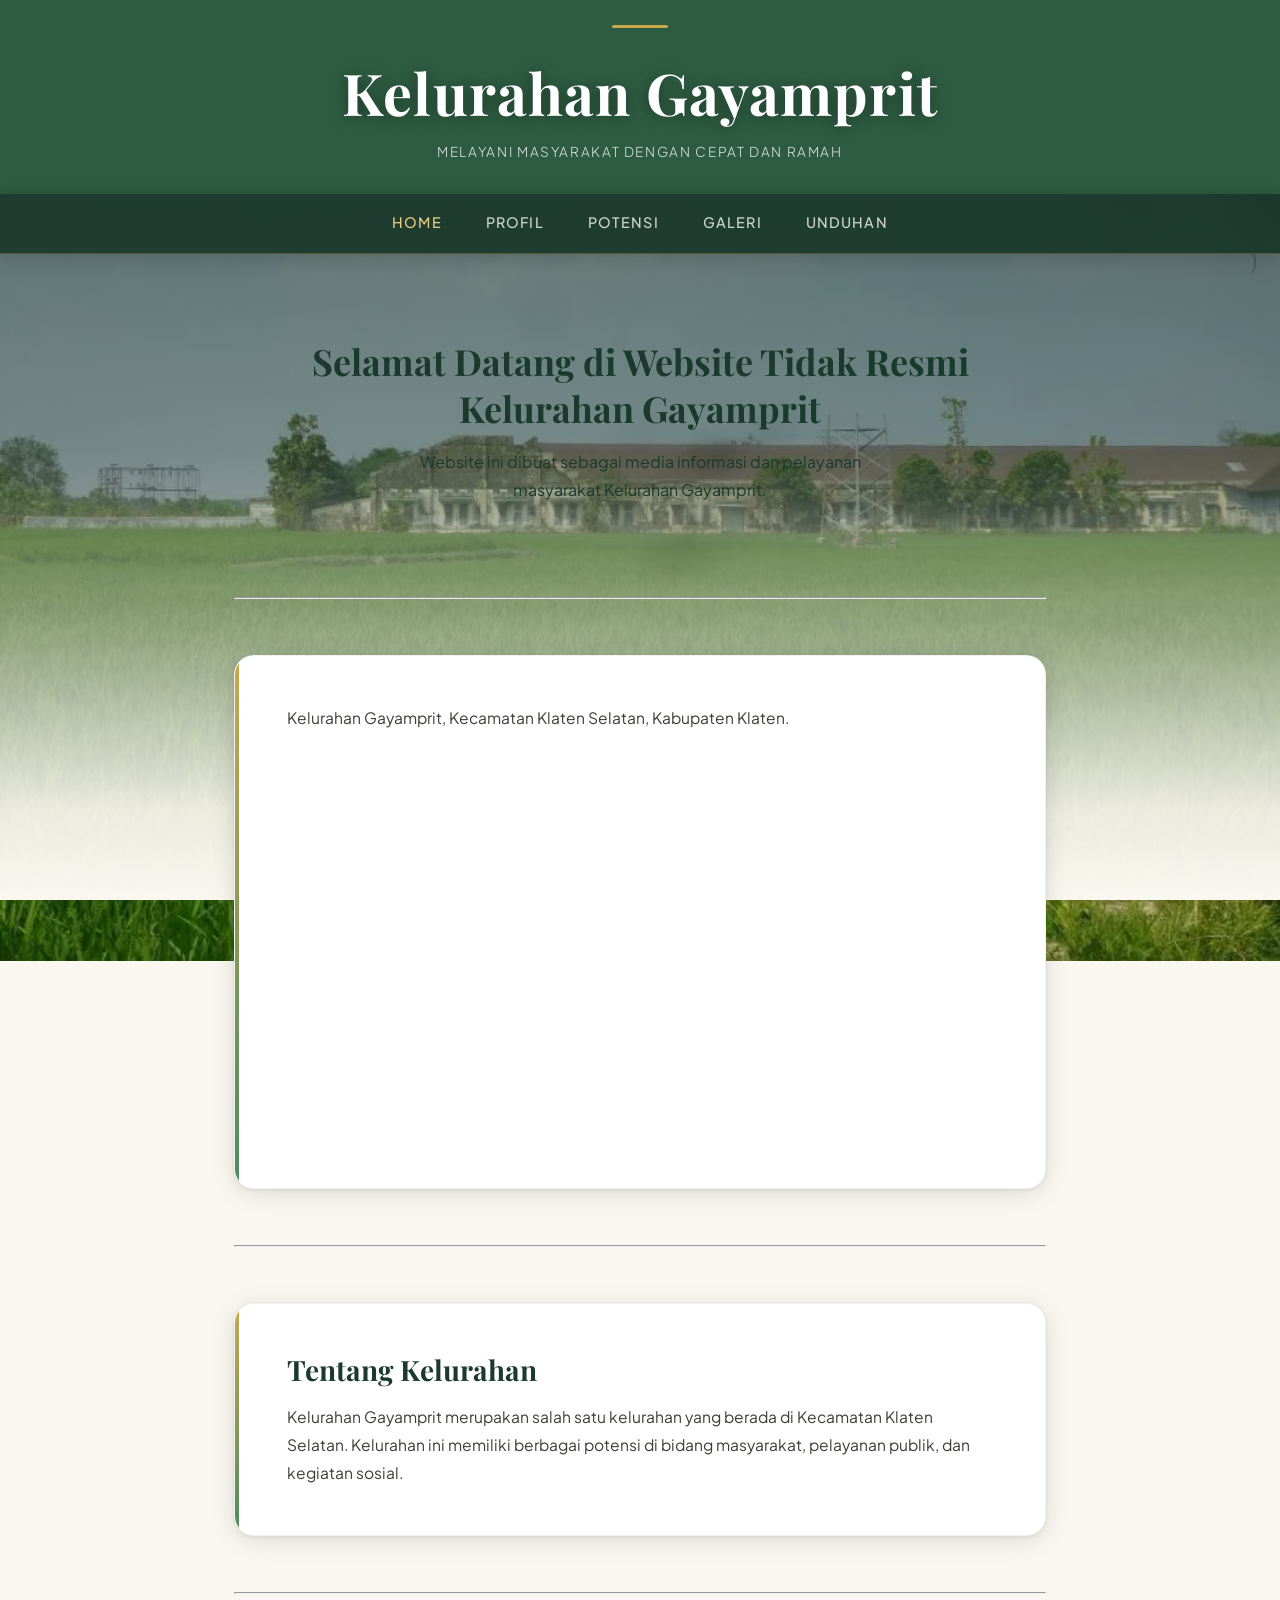
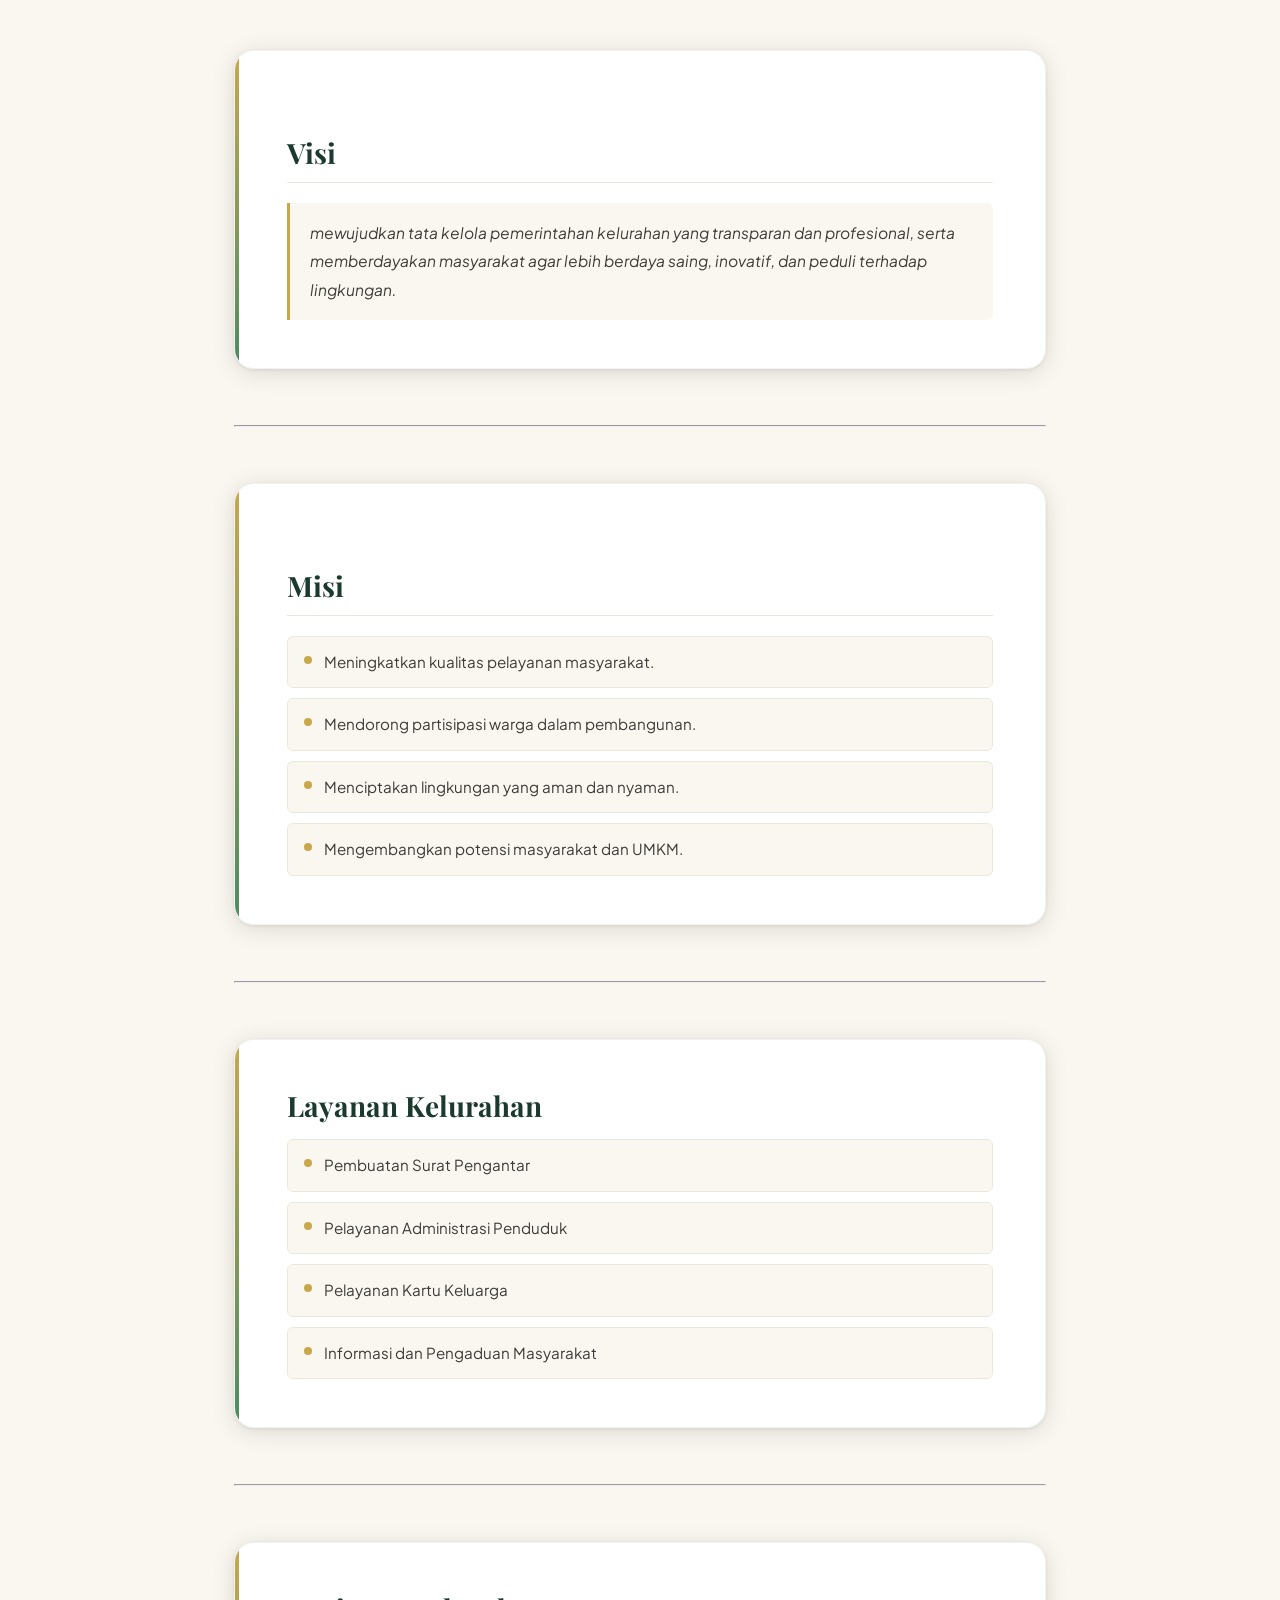
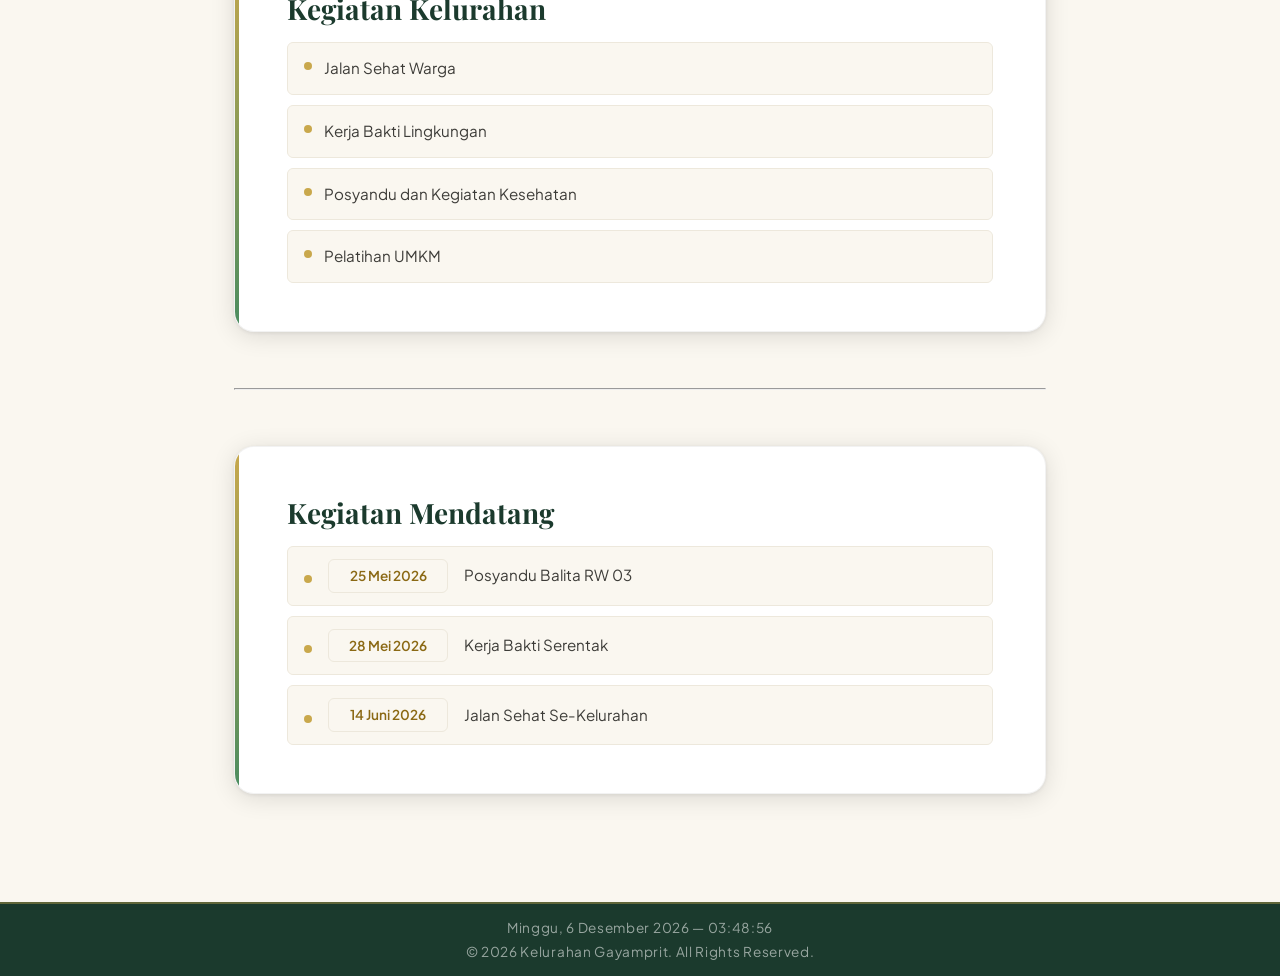
==== index.html @ ee694aef "Add files via upload" ====
<!doctype html>
<html lang="id">
  <head>
    <meta charset="UTF-8" />
    <meta name="viewport" content="width=device-width, initial-scale=1.0" />
    <title>Website Kelurahan</title>
    <link rel="stylesheet" href="css/style.css" />
  </head>
  <body>
    <!-- Header -->
    <header>
      <h1>Kelurahan Gayamprit</h1>
      <p>Melayani Masyarakat dengan Cepat dan Ramah</p>
    </header>

    <!-- Navigasi -->
    <nav>
      <ul>
        <li><a href="#home" style="color: var(--gold-light);"">Home</a></li>
        <li><a href="profil.html">Profil</a></li>
        <li><a href="potensi.html"">Potensi</a></li>
        <li><a href="galeri.html">Galeri</a></li>
        <li><a href="unduhan.html">Unduhan</a></li>
      </ul>
    </nav>
    <br />
    <!-- Main -->
    <main>
      <!-- Hero Section -->
      <section id="home" class="hero">
        <h2>Selamat Datang di Website Tidak Resmi Kelurahan Gayamprit</h2>
        <p>
          Website ini dibuat sebagai media informasi dan pelayanan masyarakat
          Kelurahan Gayamprit.
        </p>
      </section>

      <hr class="divider" />
      <br />
      <br />

      <section id="map">
        <p>Kelurahan Gayamprit, Kecamatan Klaten Selatan, Kabupaten Klaten.</p>
        <div class="map-wrapper">
          <iframe
            src="https://www.google.com/maps/embed?pb=!1m18!1m12!1m3!1d19439.45269161119!2d110.58215416942103!3d-7.705992977497663!2m3!1f0!2f0!3f0!3m2!1i1024!2i768!4f13.1!3m3!1m2!1s0x2e7a4474cf3b8ce9%3A0xba0471007172260e!2sGayamprit%2C%20Kec.%20Klaten%20Sel.%2C%20Kabupaten%20Klaten%2C%20Jawa%20Tengah!5e1!3m2!1sid!2sid!4v1779414034023!5m2!1sid!2sid"
            width="100%"
            height="400"
            style="border: 0"
            allowfullscreen=""
            loading="lazy"
            referrerpolicy="no-referrer-when-downgrade"
          >
          </iframe>
        </div>
      </section>

      <br />
      <hr class="divider" />
      <br />
      <br />

      <!-- Tentang Kelurahan -->
      <section id="tentang">
        <h2>Tentang Kelurahan</h2>
        <p>
          Kelurahan Gayamprit merupakan salah satu kelurahan yang berada di
          Kecamatan Klaten Selatan. Kelurahan ini memiliki berbagai potensi di
          bidang masyarakat, pelayanan publik, dan kegiatan sosial.
        </p>
      </section>

      <br />
      <hr class="divider" />
      <br />
      <br />

      <!-- Visi dan Misi -->
      <section id="visi">
        <h2>Visi</h2>
        <p>
          mewujudkan tata kelola pemerintahan kelurahan yang transparan dan
          profesional, serta memberdayakan masyarakat agar lebih berdaya saing,
          inovatif, dan peduli terhadap lingkungan.
        </p>
      </section>

      <br />
      <hr class="divider" />
      <br />
      <br />

      <section id="misi">
        <h2>Misi</h2>
        <ul>
          <li>Meningkatkan kualitas pelayanan masyarakat.</li>
          <li>Mendorong partisipasi warga dalam pembangunan.</li>
          <li>Menciptakan lingkungan yang aman dan nyaman.</li>
          <li>Mengembangkan potensi masyarakat dan UMKM.</li>
        </ul>
      </section>

      <br />
      <hr class="divider" />
      <br />
      <br />

      <!-- Layanan -->
      <section id="layanan">
        <h2>Layanan Kelurahan</h2>
        <ul>
          <li>Pembuatan Surat Pengantar</li>
          <li>Pelayanan Administrasi Penduduk</li>
          <li>Pelayanan Kartu Keluarga</li>
          <li>Informasi dan Pengaduan Masyarakat</li>
        </ul>
      </section>

      <br />
      <hr class="divider" />
      <br />
      <br />

      <!-- Kegiatan -->
      <section id="kegiatan">
        <h2>Kegiatan Kelurahan</h2>
        <ul>
          <li>Jalan Sehat Warga</li>
          <li>Kerja Bakti Lingkungan</li>
          <li>Posyandu dan Kegiatan Kesehatan</li>
          <li>Pelatihan UMKM</li>
        </ul>
      </section>

      <br />
      <hr class="divider" />
      <br />
      <br />

      <!-- Kegiatan Mendatang -->
      <section id="agenda">
        <h2>Kegiatan Mendatang</h2>
        <ul class="agenda-list">
          <li>
            <span class="agenda-tanggal">25 Mei 2026</span>
            <span class="agenda-judul">Posyandu Balita RW 03</span>
          </li>
          <li>
            <span class="agenda-tanggal">28 Mei 2026</span>
            <span class="agenda-judul">Kerja Bakti Serentak</span>
          </li>
          <li>
            <span class="agenda-tanggal">14 Juni 2026</span>
            <span class="agenda-judul">Jalan Sehat Se-Kelurahan</span>
          </li>
        </ul>
      </section>
    </main>

    <!-- Footer -->
    <footer>
      <p id="clock"></p>
      <p>&copy; 2026 Kelurahan Gayamprit. All Rights Reserved.</p>
    </footer>

    <button id="backToTop">↑</button>
    <script>alert("Selamat Datang di Web Tidak Resmi Kelurahan Gayamprit")</script>
    <script src="js/script.js"></script>
  </body>
</html>
---- css/style.css ----
/* ============================================================
   style.css — Kelurahan Gayamprit
   Aesthetic: Warm governmental elegance with natural backdrop
   ============================================================ */

@import url("https://fonts.googleapis.com/css2?family=Playfair+Display:wght@600;700&family=Plus+Jakarta+Sans:wght@300;400;500;600&display=swap");

/* ── Reset & Base ─────────────────────────────────────────── */
*,
*::before,
*::after {
  box-sizing: border-box;
  margin: 0;
  padding: 0;
}

:root {
  --gold: #c9a84c;
  --gold-light: #e8cc80;
  --gold-dark: #8b6914;
  --green-deep: #1b3a2d;
  --green-mid: #2e5c42;
  --green-light: #4a8c60;
  --cream: #faf7f0;
  --cream-dark: #ede8dc;
  --text-dark: #1a1a18;
  --text-mid: #3d3c38;
  --text-muted: #6b6860;
  --white: #ffffff;

  --font-display: "Playfair Display", Georgia, serif;
  --font-body: "Plus Jakarta Sans", sans-serif;

  --radius-sm: 6px;
  --radius-md: 12px;
  --radius-lg: 20px;

  --shadow-card: 0 4px 24px rgba(0, 0, 0, 0.12), 0 1px 4px rgba(0, 0, 0, 0.08);
  --shadow-nav: 0 2px 20px rgba(0, 0, 0, 0.18);
}

html {
  scroll-behavior: smooth;
}

body {
  font-family: var(--font-body);
  font-size: 16px;
  line-height: 1.75;
  color: var(--text-dark);
  background-color: var(--cream);
  background-image:
    linear-gradient(
      to bottom,
      rgba(27, 58, 45, 0.72) 0%,
      rgba(27, 58, 45, 0.4) 50%,
      rgba(250, 247, 240, 0.92) 90%,
      rgba(250, 247, 240, 1) 100%
    ),
    url("../assets/wallpaper.webp");
  background-size: cover;
  background-position: center top;
  background-attachment: fixed;
  background-repeat: no-repeat;
}

/* ── Typography ───────────────────────────────────────────── */
h1,
h2,
h3 {
  font-family: var(--font-display);
  line-height: 1.25;
}

a {
  color: inherit;
  text-decoration: none;
}

ul {
  list-style: none;
}

/* ── Header ───────────────────────────────────────────────── */
header {
  text-align: center;
  padding: 25px 24px 30px;
  position: relative;
  color: var(--green-deep);
  background-color: var(--green-mid);
}

header::before {
  content: "";
  display: block;
  width: 56px;
  height: 3px;
  background: var(--gold);
  margin: 0 auto 28px;
  border-radius: 2px;
}

header h1 {
  font-size: clamp(2.2rem, 5vw, 3.6rem);
  color: var(--white);
  letter-spacing: 0.02em;
  text-shadow: 0 2px 16px rgba(0, 0, 0, 0.4);
  margin-bottom: 12px;
}

header p {
  font-size: 1rem;
  font-weight: 300;
  color: rgba(255, 255, 255, 0.82);
  letter-spacing: 0.12em;
  text-transform: uppercase;
  font-size: 0.85rem;
}

/* ── Navigation ───────────────────────────────────────────── */
nav {
  position: sticky;
  top: 0;
  z-index: 100;
  background: rgba(27, 58, 45, 0.95);
  backdrop-filter: blur(12px);
  -webkit-backdrop-filter: blur(12px);
  border-bottom: 1px solid rgba(201, 168, 76, 0.3);
  box-shadow: var(--shadow-nav);
}

nav ul {
  display: flex;
  justify-content: center;
  flex-wrap: wrap;
  gap: 0;
  max-width: 900px;
  margin: 0 auto;
  padding: 0 16px;
}

nav ul li a {
  display: block;
  padding: 16px 22px;
  font-size: 0.9rem;
  font-weight: 500;
  color: rgba(255, 255, 255, 0.78);
  letter-spacing: 0.08em;
  text-transform: uppercase;
  transition:
    color 0.25s ease,
    border-bottom 0.25s ease;
  border-bottom: 2px solid transparent;
  position: relative;
}

nav ul li a::after {
  content: "";
  position: absolute;
  bottom: 0;
  left: 50%;
  transform: translateX(-50%);
  width: 0;
  height: 2px;
  background: var(--gold);
  transition: width 0.3s ease;
}

nav ul li a:hover {
  color: var(--gold-light);
}

nav ul li a:hover::after {
  width: 60%;
}

/* ── Main Layout ──────────────────────────────────────────── */
main {
  max-width: 860px;
  margin: 0 auto;
  padding: 0 24px 80px;
}

/* ── Sections ─────────────────────────────────────────────── */
section {
  background: var(--white);
  border-radius: var(--radius-lg);
  padding: 48px 52px;
  margin-bottom: 28px;
  box-shadow: var(--shadow-card);
  border: 1px solid rgba(0, 0, 0, 0.05);
  position: relative;
  overflow: hidden;
}

section::before {
  content: "";
  position: absolute;
  top: 0;
  left: 0;
  width: 4px;
  height: 100%;
  background: linear-gradient(to bottom, var(--gold), var(--green-light));
  border-radius: 4px 0 0 4px;
}

section h2 {
  font-size: 1.75rem;
  color: var(--green-deep);
  margin-bottom: 16px;
  position: relative;
}

section p {
  color: var(--text-mid);
  font-size: 0.975rem;
  line-height: 1.8;
}

/* ── Hero Section ─────────────────────────────────────────── */
.hero {
  text-align: center;
  padding: 64px 52px;
  background: transparent;
  border: none;
  margin-top: -8px;
  box-shadow: none;
}

.hero::before,
.hero::after {
  display: none;
}

.hero h2 {
  color: var(--green-deep);
  font-size: clamp(1.5rem, 3vw, 2.25rem);
  margin-bottom: 16px;
  line-height: 1.3;
}

.hero p {
  color: var(--green-deep);
  font-size: 1rem;
  max-width: 520px;
  margin: 0 auto;
}

/* ── Lists inside sections ────────────────────────────────── */
section ul {
  margin-top: 8px;
  display: flex;
  flex-direction: column;
  gap: 10px;
}

section ul li {
  display: flex;
  align-items: flex-start;
  gap: 12px;
  padding: 12px 16px;
  background: var(--cream);
  border-radius: var(--radius-sm);
  font-size: 0.95rem;
  color: var(--text-mid);
  border: 1px solid var(--cream-dark);
  transition:
    background 0.2s ease,
    transform 0.2s ease;
}

section ul li:hover {
  background: var(--cream-dark);
  transform: translateX(4px);
}

section ul li::before {
  content: "";
  display: block;
  width: 8px;
  height: 8px;
  min-width: 8px;
  border-radius: 50%;
  background: var(--gold);
  margin-top: 7px;
}

/* ── Visi-Misi special styling ────────────────────────────── */
#visi h2:first-of-type,
#misi h2:first-of-type {
  padding-bottom: 12px;
  border-bottom: 1px solid var(--cream-dark);
  margin-bottom: 20px;
}

#visi p,
#misi p {
  background: var(--cream);
  border-left: 3px solid var(--gold);
  padding: 16px 20px;
  border-radius: 0 var(--radius-sm) var(--radius-sm) 0;
  font-style: italic;
  color: var(--text-mid);
}

#visi h2:last-of-type,
#misi h2:last-of-type {
  margin-top: 36px;
  margin-bottom: 20px;
}

/* ── Kegiatan Mendatang ───────────────────────────────────── */

.agenda-list li {
  display: flex;
  align-items: center;
  gap: 16px;
}

.agenda-tanggal {
  min-width: 120px;
  font-size: 0.85rem;
  font-weight: 600;
  color: var(--gold-dark);
  background: var(--cream);
  border: 1px solid var(--cream-dark);
  padding: 4px 10px;
  border-radius: var(--radius-sm);
  text-align: center;
}

.agenda-judul {
  font-size: 0.95rem;
  color: var(--text-mid);
}

/* ── Footer ───────────────────────────────────────────────── */
footer {
  text-align: center;
  padding: 12px 24px;
  background: var(--green-deep);
  color: rgba(255, 255, 255, 0.55);
  font-size: 0.85rem;
  letter-spacing: 0.05em;
  border-top: 2px solid rgba(201, 168, 76, 0.4);
}

footer p span,
footer strong {
  color: var(--gold-light);
}

/* ── Scroll animation (fade-in) ───────────────────────────── */
@keyframes fadeUp {
  from {
    opacity: 0;
    transform: translateY(24px);
  }
  to {
    opacity: 1;
    transform: translateY(0);
  }
}

section {
  animation: fadeUp 0.6s ease both;
}

section:nth-child(1) {
  animation-delay: 0.05s;
}
section:nth-child(2) {
  animation-delay: 0.12s;
}
section:nth-child(3) {
  animation-delay: 0.19s;
}
section:nth-child(4) {
  animation-delay: 0.26s;
}
section:nth-child(5) {
  animation-delay: 0.33s;
}

/* ── Responsive ───────────────────────────────────────────── */
@media (max-width: 640px) {
  header {
    padding: 60px 16px 40px;
  }

  section {
    padding: 32px 24px;
  }

  .hero {
    padding: 48px 24px;
  }

  nav ul li a {
    padding: 14px 14px;
    font-size: 0.8rem;
  }
}

/* -----   Profil   -----*/

/* ── Breadcrumb ───────────────────────────────────── */
.breadcrumb {
  display: flex;
  align-items: center;
  gap: 8px;
  font-size: 0.85rem;
  color: var(--text-muted);
  margin-bottom: 28px;
}

.breadcrumb a {
  color: var(--green-mid);
  font-weight: 500;
}

.breadcrumb a:hover {
  color: var(--gold-dark);
}

.breadcrumb span {
  color: var(--text-muted);
}

/* ── Sejarah ──────────────────────────────────────── */
.sejarah-content {
  display: grid;
  grid-template-columns: 1fr 1fr;
  gap: 24px;
  margin-top: 24px;
}

.sejarah-text p {
  margin-bottom: 14px;
  color: var(--text-mid);
  font-size: 0.95rem;
  line-height: 1.85;
}

.sejarah-stats {
  display: flex;
  flex-direction: column;
  gap: 14px;
}

.stat-card {
  background: var(--cream);
  border: 1px solid var(--cream-dark);
  border-radius: var(--radius-md);
  padding: 18px 20px;
  display: flex;
  align-items: center;
  gap: 16px;
  transition:
    transform 0.2s ease,
    box-shadow 0.2s ease;
}

.stat-card:hover {
  transform: translateY(-2px);
  box-shadow: 0 4px 16px rgba(0, 0, 0, 0.08);
}

.stat-icon {
  width: 44px;
  height: 44px;
  border-radius: 50%;
  background: linear-gradient(135deg, var(--green-deep), var(--green-mid));
  display: flex;
  align-items: center;
  justify-content: center;
  font-size: 1.2rem;
  flex-shrink: 0;
}

.stat-info p:first-child {
  font-size: 1.4rem;
  font-weight: 700;
  font-family: var(--font-display);
  color: var(--green-deep);
  line-height: 1;
  margin-bottom: 4px;
}

.stat-info p:last-child {
  font-size: 0.8rem;
  color: var(--text-muted);
  text-transform: uppercase;
  letter-spacing: 0.06em;
}

/* ── Struktur Organisasi ──────────────────────────── */
.struktur-grid {
  margin-top: 28px;
}

/* Kepala Kelurahan - center */
.struktur-top {
  display: flex;
  justify-content: center;
  margin-bottom: 20px;
  position: relative;
}

.struktur-top::after {
  content: "";
  position: absolute;
  bottom: -20px;
  left: 50%;
  transform: translateX(-50%);
  width: 1px;
  height: 20px;
  background: var(--gold);
}

/* garis horizontal penghubung */
.struktur-mid-line {
  position: relative;
  display: flex;
  justify-content: center;
  margin-bottom: 20px;
}

.struktur-mid-line::before {
  content: "";
  position: absolute;
  top: 0;
  left: 20%;
  right: 20%;
  height: 1px;
  background: var(--gold);
}

.struktur-row {
  display: grid;
  grid-template-columns: repeat(3, 1fr);
  gap: 14px;
  margin-bottom: 16px;
}

.struktur-row-2 {
  display: grid;
  grid-template-columns: repeat(2, 1fr);
  gap: 14px;
  max-width: 500px;
  margin: 0 auto;
}

.jabatan-card {
  background: var(--white);
  border: 1px solid var(--cream-dark);
  border-radius: var(--radius-md);
  padding: 16px;
  text-align: center;
  position: relative;
  transition: transform 0.2s ease;
}

.jabatan-card:hover {
  transform: translateY(-2px);
}

.jabatan-card.utama {
  background: linear-gradient(135deg, var(--green-deep), var(--green-mid));
  border-color: var(--green-deep);
}

.jabatan-card.utama .jabatan-nama {
  color: var(--white);
}

.jabatan-card.utama .jabatan-title {
  color: rgba(255, 255, 255, 0.75);
}

.jabatan-avatar {
  width: 48px;
  height: 48px;
  border-radius: 50%;
  background: var(--cream-dark);
  margin: 0 auto 10px;
  display: flex;
  align-items: center;
  justify-content: center;
  font-size: 1.2rem;
}

.jabatan-card.utama .jabatan-avatar {
  background: rgba(255, 255, 255, 0.2);
}

.jabatan-nama {
  font-family: var(--font-display);
  font-size: 0.95rem;
  color: var(--green-deep);
  margin-bottom: 4px;
}

.jabatan-title {
  font-size: 0.75rem;
  color: var(--text-muted);
  text-transform: uppercase;
  letter-spacing: 0.07em;
}

.jabatan-badge {
  display: inline-block;
  margin-top: 8px;
  font-size: 0.7rem;
  background: var(--gold);
  color: var(--white);
  padding: 2px 8px;
  border-radius: 20px;
  font-weight: 600;
  letter-spacing: 0.05em;
}

/* ── Wilayah ──────────────────────────────────────── */
.wilayah-grid {
  display: grid;
  grid-template-columns: repeat(auto-fit, minmax(180px, 1fr));
  gap: 14px;
  margin-top: 24px;
}

.rw-card {
  background: var(--cream);
  border: 1px solid var(--cream-dark);
  border-radius: var(--radius-md);
  padding: 18px;
  text-align: center;
  transition:
    transform 0.2s ease,
    background 0.2s ease;
}

.rw-card:hover {
  background: var(--white);
  transform: translateY(-3px);
  box-shadow: 0 6px 20px rgba(0, 0, 0, 0.08);
}

.rw-label {
  font-size: 0.75rem;
  text-transform: uppercase;
  letter-spacing: 0.1em;
  color: var(--text-muted);
  margin-bottom: 6px;
}

.rw-number {
  font-family: var(--font-display);
  font-size: 2rem;
  font-weight: 700;
  color: var(--green-deep);
  line-height: 1;
  margin-bottom: 6px;
}

.rw-rt {
  font-size: 0.8rem;
  color: var(--text-muted);
}

.rw-rt span {
  font-weight: 600;
  color: var(--gold-dark);
}

/* ── Batas Wilayah ────────────────────────────────── */
.batas-grid {
  display: grid;
  grid-template-columns: repeat(2, 1fr);
  gap: 12px;
  margin-top: 24px;
}

.batas-item {
  display: flex;
  align-items: center;
  gap: 14px;
  padding: 14px 16px;
  background: var(--cream);
  border-radius: var(--radius-sm);
  border: 1px solid var(--cream-dark);
}

.batas-arah {
  width: 36px;
  height: 36px;
  border-radius: 50%;
  background: linear-gradient(135deg, var(--green-deep), var(--green-mid));
  display: flex;
  align-items: center;
  justify-content: center;
  font-size: 0.7rem;
  font-weight: 700;
  color: var(--white);
  letter-spacing: 0.03em;
  flex-shrink: 0;
}

.batas-info p:first-child {
  font-size: 0.75rem;
  color: var(--text-muted);
  text-transform: uppercase;
  letter-spacing: 0.06em;
  margin-bottom: 2px;
}

.batas-info p:last-child {
  font-size: 0.9rem;
  font-weight: 500;
  color: var(--text-dark);
}

/* -----   Galeri   ----- */

/* ── Filter Tabs ──────────────────────────────────── */
.filter-wrapper {
  display: flex;
  justify-content: center;
  gap: 10px;
  flex-wrap: wrap;
  margin-bottom: 32px;
}

.filter-btn {
  padding: 8px 22px;
  border-radius: 30px;
  border: 1.5px solid var(--cream-dark);
  background: var(--white);
  color: var(--text-muted);
  font-family: var(--font-body);
  font-size: 0.85rem;
  font-weight: 500;
  cursor: pointer;
  transition: all 0.25s ease;
  letter-spacing: 0.04em;
}

.filter-btn:hover {
  border-color: var(--green-mid);
  color: var(--green-mid);
}

.filter-btn.active {
  background: var(--green-deep);
  border-color: var(--green-deep);
  color: var(--white);
}

/* ── Grid Galeri ──────────────────────────────────── */
.galeri-grid {
  display: grid;
  grid-template-columns: repeat(3, 1fr);
  gap: 16px;
}

.galeri-item {
  position: relative;
  border-radius: var(--radius-md);
  overflow: hidden;
  aspect-ratio: 4/3;
  cursor: pointer;
  background: var(--cream-dark);
  border: 1px solid var(--cream-dark);
}

.galeri-item img {
  width: 100%;
  height: 100%;
  object-fit: cover;
  display: block;
  transition: transform 0.4s ease;
}

/* Placeholder saat foto belum ada */
.galeri-item .placeholder {
  width: 100%;
  height: 100%;
  display: flex;
  flex-direction: column;
  align-items: center;
  justify-content: center;
  background: linear-gradient(135deg, var(--cream), var(--cream-dark));
  color: var(--text-muted);
  font-size: 2rem;
  gap: 8px;
}

.galeri-item .placeholder span {
  font-size: 0.75rem;
  font-family: var(--font-body);
  color: var(--text-muted);
  letter-spacing: 0.05em;
}

/* Overlay saat hover */
.galeri-overlay {
  position: absolute;
  inset: 0;
  background: linear-gradient(
    to top,
    rgba(27, 58, 45, 0.88) 0%,
    rgba(27, 58, 45, 0.2) 60%,
    transparent 100%
  );
  opacity: 0;
  transition: opacity 0.3s ease;
  display: flex;
  flex-direction: column;
  justify-content: flex-end;
  padding: 16px;
}

.galeri-item:hover .galeri-overlay {
  opacity: 1;
}
.galeri-item:hover img {
  transform: scale(1.06);
}

.galeri-overlay h3 {
  font-family: var(--font-display);
  font-size: 0.95rem;
  color: var(--white);
  margin-bottom: 4px;
}

.galeri-overlay p {
  font-size: 0.75rem;
  color: rgba(255, 255, 255, 0.75);
}

.galeri-overlay .zoom-icon {
  position: absolute;
  top: 12px;
  right: 12px;
  width: 32px;
  height: 32px;
  border-radius: 50%;
  background: rgba(255, 255, 255, 0.2);
  display: flex;
  align-items: center;
  justify-content: center;
  font-size: 0.9rem;
  backdrop-filter: blur(4px);
}

/* Tag kategori */
.galeri-tag {
  display: inline-block;
  font-size: 0.65rem;
  text-transform: uppercase;
  letter-spacing: 0.08em;
  padding: 2px 8px;
  border-radius: 20px;
  margin-bottom: 6px;
  font-weight: 600;
}

.tag-kegiatan {
  background: rgba(201, 168, 76, 0.25);
  color: var(--gold-light);
}

.tag-fasilitas {
  background: rgba(74, 140, 96, 0.25);
  color: #8be0a8;
}

/* Hidden item */
.galeri-item.hidden {
  display: none;
}

/* ── Lightbox ─────────────────────────────────────── */
.lightbox {
  display: none;
  position: fixed;
  inset: 0;
  z-index: 999;
  background: rgba(10, 20, 15, 0.95);
  align-items: center;
  justify-content: center;
  padding: 24px;
  backdrop-filter: blur(6px);
}

.lightbox.open {
  display: flex;
}

.lightbox-inner {
  position: relative;
  max-width: 800px;
  width: 100%;
  animation: zoomIn 0.25s ease;
}

@keyframes zoomIn {
  from {
    opacity: 0;
    transform: scale(0.92);
  }
  to {
    opacity: 1;
    transform: scale(1);
  }
}

.lightbox-img-wrapper {
  border-radius: var(--radius-lg);
  overflow: hidden;
  background: var(--green-deep);
  aspect-ratio: 4/3;
}

.lightbox-img-wrapper img {
  width: 100%;
  height: 100%;
  object-fit: cover;
  display: block;
}

/* Placeholder lightbox */
.lightbox-img-wrapper .lb-placeholder {
  width: 100%;
  height: 100%;
  display: flex;
  flex-direction: column;
  align-items: center;
  justify-content: center;
  background: linear-gradient(135deg, var(--green-deep), var(--green-mid));
  color: rgba(255, 255, 255, 0.5);
  font-size: 4rem;
  gap: 12px;
}

.lightbox-caption {
  padding: 16px 4px 0;
  display: flex;
  align-items: flex-start;
  justify-content: space-between;
  gap: 16px;
}

.lightbox-caption h3 {
  font-family: var(--font-display);
  font-size: 1.15rem;
  color: var(--white);
  margin-bottom: 4px;
}

.lightbox-caption p {
  font-size: 0.85rem;
  color: rgba(255, 255, 255, 0.6);
}

.lightbox-counter {
  font-size: 0.8rem;
  color: rgba(255, 255, 255, 0.45);
  white-space: nowrap;
  margin-top: 4px;
}

/* Tombol navigasi */
.lb-btn {
  position: absolute;
  top: 50%;
  transform: translateY(-50%);
  width: 44px;
  height: 44px;
  border-radius: 50%;
  background: rgba(255, 255, 255, 0.12);
  border: 1px solid rgba(255, 255, 255, 0.2);
  color: var(--white);
  font-size: 1.1rem;
  cursor: pointer;
  display: flex;
  align-items: center;
  justify-content: center;
  transition: background 0.2s ease;
  backdrop-filter: blur(4px);
}

.lb-btn:hover {
  background: rgba(255, 255, 255, 0.22);
}
.lb-prev {
  left: -56px;
}
.lb-next {
  right: -56px;
}

.lb-close {
  position: absolute;
  top: -48px;
  right: 0;
  width: 36px;
  height: 36px;
  border-radius: 50%;
  background: rgba(255, 255, 255, 0.1);
  border: 1px solid rgba(255, 255, 255, 0.2);
  color: var(--white);
  font-size: 1rem;
  cursor: pointer;
  display: flex;
  align-items: center;
  justify-content: center;
  transition: background 0.2s ease;
}

.lb-close:hover {
  background: rgba(255, 255, 255, 0.22);
}

/* -----   Unduhan   ----- */

/* ── Section Title ────────────────────────────────── */
.section-label {
  display: flex;
  align-items: center;
  gap: 14px;
  margin-bottom: 24px;
}

.section-label-icon {
  width: 42px;
  height: 42px;
  border-radius: var(--radius-sm);
  background: linear-gradient(135deg, var(--green-deep), var(--green-mid));
  display: flex;
  align-items: center;
  justify-content: center;
  font-size: 1.2rem;
  flex-shrink: 0;
}

.section-label-text h2 {
  font-size: 1.5rem;
  color: var(--green-deep);
  margin-bottom: 2px;
}

.section-label-text p {
  font-size: 0.82rem;
  color: var(--text-muted);
}

/* ── Unduhan Grid ─────────────────────────────────── */
.unduhan-grid {
  display: grid;
  grid-template-columns: repeat(3, 1fr);
  gap: 16px;
}

/* ── Kartu Unduhan ────────────────────────────────── */
.unduhan-card {
  background: var(--white);
  border: 1px solid var(--cream-dark);
  border-radius: var(--radius-md);
  overflow: hidden;
  display: flex;
  flex-direction: column;
  transition:
    transform 0.25s ease,
    box-shadow 0.25s ease;
}

.unduhan-card:hover {
  transform: translateY(-4px);
  box-shadow: 0 8px 28px rgba(0, 0, 0, 0.1);
}

/* Preview area */
.card-preview {
  aspect-ratio: 3/2;
  background: linear-gradient(135deg, var(--cream), var(--cream-dark));
  display: flex;
  flex-direction: column;
  align-items: center;
  justify-content: center;
  position: relative;
  overflow: hidden;
  border-bottom: 1px solid var(--cream-dark);
}

/* Jika ada gambar preview */
.card-preview img {
  width: 100%;
  height: 100%;
  object-fit: cover;
  display: block;
}

/* Placeholder preview */
.preview-placeholder {
  display: flex;
  flex-direction: column;
  align-items: center;
  justify-content: center;
  gap: 8px;
  width: 100%;
  height: 100%;
}

.preview-placeholder .file-icon {
  font-size: 2.8rem;
  line-height: 1;
}

.preview-placeholder .file-ext {
  font-size: 0.7rem;
  font-weight: 700;
  letter-spacing: 0.1em;
  text-transform: uppercase;
  padding: 3px 10px;
  border-radius: 20px;
  background: var(--green-deep);
  color: var(--white);
}

.file-ext.pdf {
  background: #c0392b;
}
.file-ext.docx {
  background: #2b5797;
}
.file-ext.jpg,
.file-ext.png {
  background: var(--green-mid);
}

/* Badge kategori di pojok preview */
.card-badge {
  position: absolute;
  top: 10px;
  left: 10px;
  font-size: 0.65rem;
  font-weight: 600;
  text-transform: uppercase;
  letter-spacing: 0.07em;
  padding: 3px 10px;
  border-radius: 20px;
}

.badge-flyer {
  background: rgba(201, 168, 76, 0.18);
  color: var(--gold-dark);
  border: 1px solid rgba(201, 168, 76, 0.4);
}
.badge-surat {
  background: rgba(27, 58, 45, 0.12);
  color: var(--green-deep);
  border: 1px solid rgba(27, 58, 45, 0.2);
}

/* Info kartu */
.card-info {
  padding: 14px 16px;
  flex: 1;
  display: flex;
  flex-direction: column;
  gap: 6px;
}

.card-info h3 {
  font-family: var(--font-display);
  font-size: 0.95rem;
  color: var(--text-dark);
  line-height: 1.3;
}

.card-meta {
  display: flex;
  align-items: center;
  gap: 10px;
  flex-wrap: wrap;
}

.card-meta span {
  font-size: 0.72rem;
  color: var(--text-muted);
  display: flex;
  align-items: center;
  gap: 4px;
}

/* Tombol download */
.card-footer {
  padding: 0 16px 14px;
}

.btn-download {
  display: flex;
  align-items: center;
  justify-content: center;
  gap: 8px;
  width: 100%;
  padding: 9px 16px;
  border-radius: var(--radius-sm);
  background: linear-gradient(135deg, var(--green-deep), var(--green-mid));
  color: var(--white);
  font-family: var(--font-body);
  font-size: 0.82rem;
  font-weight: 600;
  letter-spacing: 0.04em;
  border: none;
  cursor: pointer;
  text-decoration: none;
  transition:
    opacity 0.2s ease,
    transform 0.2s ease;
}

.btn-download:hover {
  opacity: 0.88;
  transform: translateY(-1px);
}

.btn-download .dl-icon {
  font-size: 0.9rem;
}

/* ── Divider antar section ────────────────────────── */
.section-divider {
  border: none;
  height: 1px;
  background: linear-gradient(to right, transparent, var(--gold), transparent);
  margin: 8px 0;
  opacity: 0.5;
}

/* ── Info box ─────────────────────────────────────── */
.info-box {
  display: flex;
  align-items: flex-start;
  gap: 12px;
  background: var(--cream);
  border: 1px solid var(--cream-dark);
  border-left: 3px solid var(--gold);
  border-radius: var(--radius-sm);
  padding: 14px 16px;
  margin-bottom: 24px;
  font-size: 0.85rem;
  color: var(--text-muted);
  line-height: 1.6;
}

.info-box .info-icon {
  font-size: 1rem;
  margin-top: 1px;
  flex-shrink: 0;
}

 /* -----   Potensi Kelurahan   ----- */

/* ── Poster ───────────────────────────────────────── */
#poster {
  height: 1000px;
  overflow: visible;
  height: auto;
  min-height: 100%;
}

.poster-wrapper {
  border-radius: var(--radius-md);
  overflow: hidden;
  width: 100%;
}

.poster-wrapper img {
  width: 100%;
  height: 100%;
  object-fit: cover;
  display: block;
}

/* Placeholder poster */
.poster-placeholder {
  display: flex;
  flex-direction: column;
  align-items: center;
  justify-content: center;
  gap: 12px;
  color: rgba(255, 255, 255, 0.6);
  text-align: center;
  padding: 24px;
}

.poster-placeholder .poster-icon {
  font-size: 3.5rem;
}

.poster-placeholder h3 {
  font-family: var(--font-display);
  font-size: 1.4rem;
  color: var(--white);
  margin-bottom: 4px;
}

.poster-placeholder p {
  font-size: 0.82rem;
  color: rgba(255, 255, 255, 0.55);
  letter-spacing: 0.06em;
}

.poster-hint {
  font-size: 0.78rem;
  color: var(--text-muted);
  text-align: center;
  font-style: italic;
}

/* ── Potensi Grid ─────────────────────────────────── */
.potensi-grid {
  display: grid;
  grid-template-columns: repeat(3, 1fr);
  gap: 16px;
  margin-top: 8px;
}

/* ── Potensi Card ─────────────────────────────────── */
.potensi-card {
  background: var(--white);
  border: 1px solid var(--cream-dark);
  border-radius: var(--radius-md);
  overflow: hidden;
  display: flex;
  flex-direction: column;
  transition:
    transform 0.25s ease,
    box-shadow 0.25s ease;
}

.potensi-card:hover {
  transform: translateY(-4px);
  box-shadow: 0 8px 28px rgba(0, 0, 0, 0.1);
}

.card-top {
  padding: 24px 20px 16px;
  display: flex;
  flex-direction: column;
  align-items: flex-start;
  gap: 12px;
  position: relative;
}

/* Garis warna atas tiap card */
.card-top::before {
  content: "";
  position: absolute;
  top: 0;
  left: 0;
  right: 0;
  height: 3px;
}

.potensi-card.umkm .card-top::before {
  background: linear-gradient(to right, var(--gold), var(--gold-light));
}
.potensi-card.pertanian .card-top::before {
  background: linear-gradient(to right, #4a8c60, #8be0a8);
}
.potensi-card.sosial .card-top::before {
  background: linear-gradient(to right, #2b5797, #6fa3e0);
}

.potensi-icon {
  width: 48px;
  height: 48px;
  border-radius: var(--radius-sm);
  display: flex;
  align-items: center;
  justify-content: center;
  font-size: 1.5rem;
}

.potensi-card.umkm .potensi-icon {
  background: rgba(201, 168, 76, 0.15);
}
.potensi-card.pertanian .potensi-icon {
  background: rgba(74, 140, 96, 0.15);
}
.potensi-card.sosial .potensi-icon {
  background: rgba(43, 87, 151, 0.12);
}

.card-top h3 {
  font-family: var(--font-display);
  font-size: 1.05rem;
  color: var(--green-deep);
  line-height: 1.3;
}

.card-tag {
  display: inline-block;
  font-size: 0.65rem;
  font-weight: 600;
  text-transform: uppercase;
  letter-spacing: 0.08em;
  padding: 3px 10px;
  border-radius: 20px;
}

.potensi-card.umkm .card-tag {
  background: rgba(201, 168, 76, 0.15);
  color: var(--gold-dark);
}
.potensi-card.pertanian .card-tag {
  background: rgba(74, 140, 96, 0.15);
  color: #2e7d4f;
}
.potensi-card.sosial .card-tag {
  background: rgba(43, 87, 151, 0.12);
  color: #2b5797;
}

.card-body {
  padding: 0 20px 16px;
  flex: 1;
}

.card-body p {
  font-size: 0.875rem;
  color: var(--text-mid);
  line-height: 1.75;
}

/* Item list dalam card */
.card-items {
  display: flex;
  flex-direction: column;
  gap: 6px;
  margin-top: 12px;
}

.card-item {
  display: flex;
  align-items: center;
  gap: 8px;
  font-size: 0.82rem;
  color: var(--text-mid);
}

.card-item::before {
  content: "";
  width: 6px;
  height: 6px;
  border-radius: 50%;
  flex-shrink: 0;
}

.potensi-card.umkm .card-item::before {
  background: var(--gold);
}
.potensi-card.pertanian .card-item::before {
  background: #4a8c60;
}
.potensi-card.sosial .card-item::before {
  background: #2b5797;
}

/* Footer card — statistik kecil */
.card-footer-stat {
  padding: 12px 20px;
  border-top: 1px solid var(--cream-dark);
  background: var(--cream);
  display: flex;
  align-items: center;
  justify-content: space-between;
}

.stat-label {
  font-size: 0.72rem;
  color: var(--text-muted);
  text-transform: uppercase;
  letter-spacing: 0.06em;
}

.stat-value {
  font-family: var(--font-display);
  font-size: 1.1rem;
  font-weight: 700;
  color: var(--green-deep);
}

/* -----   Fitur Tambahan   ----- */

#backToTop {
  position: fixed;
  bottom: 32px;
  right: 32px;
  width: 44px;
  height: 44px;
  border-radius: 50%;
  background: var(--green-deep);
  color: var(--white);
  border: 2px solid var(--gold);
  font-size: 1.1rem;
  cursor: pointer;
  opacity: 0;
  visibility: hidden;
  transition:
    opacity 0.3s ease,
    transform 0.3s ease;
  z-index: 500;
}

#backToTop.show {
  opacity: 1;
  visibility: visible;
}
#backToTop:hover {
  transform: translateY(-4px);
  background: var(--green-mid);

  #clock {
    font-size: 0.8rem;
    color: rgba(255, 255, 255, 0.45);
    letter-spacing: 0.06em;
    margin-bottom: 6px;
  }
}
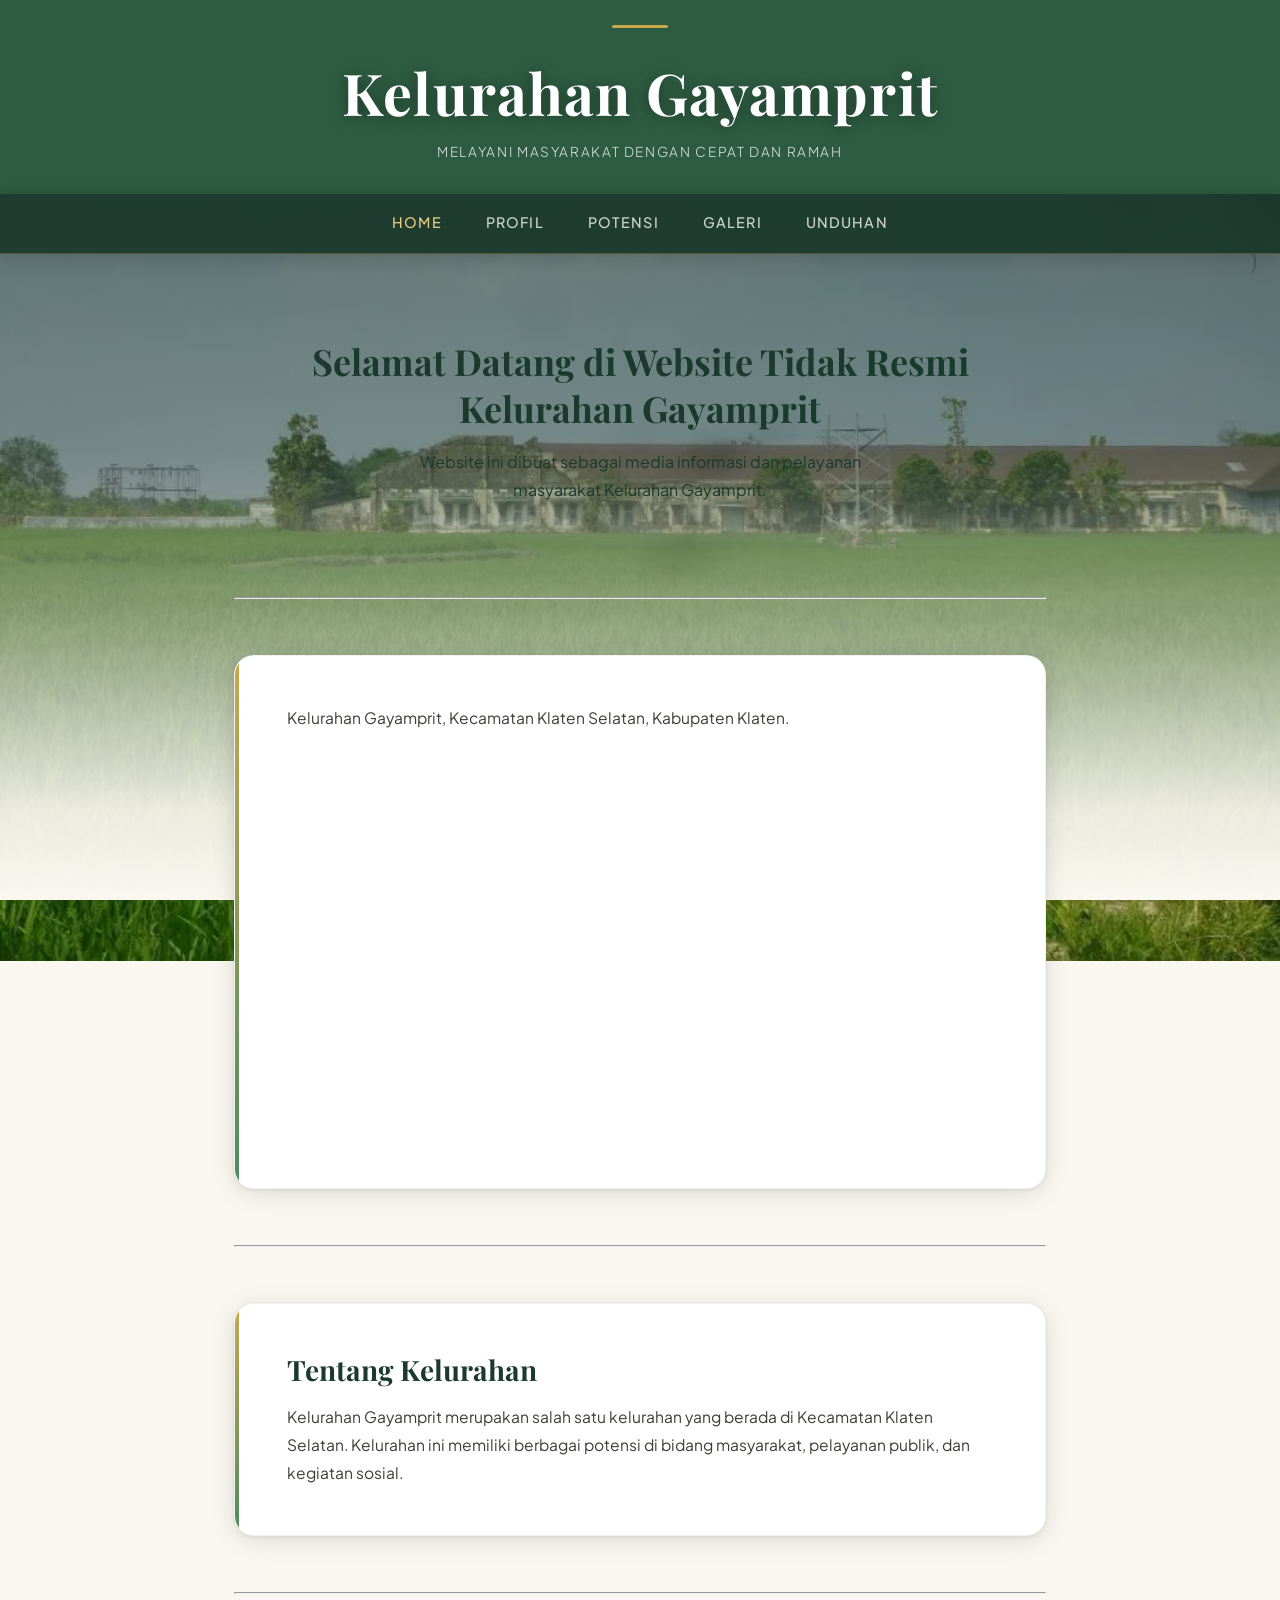
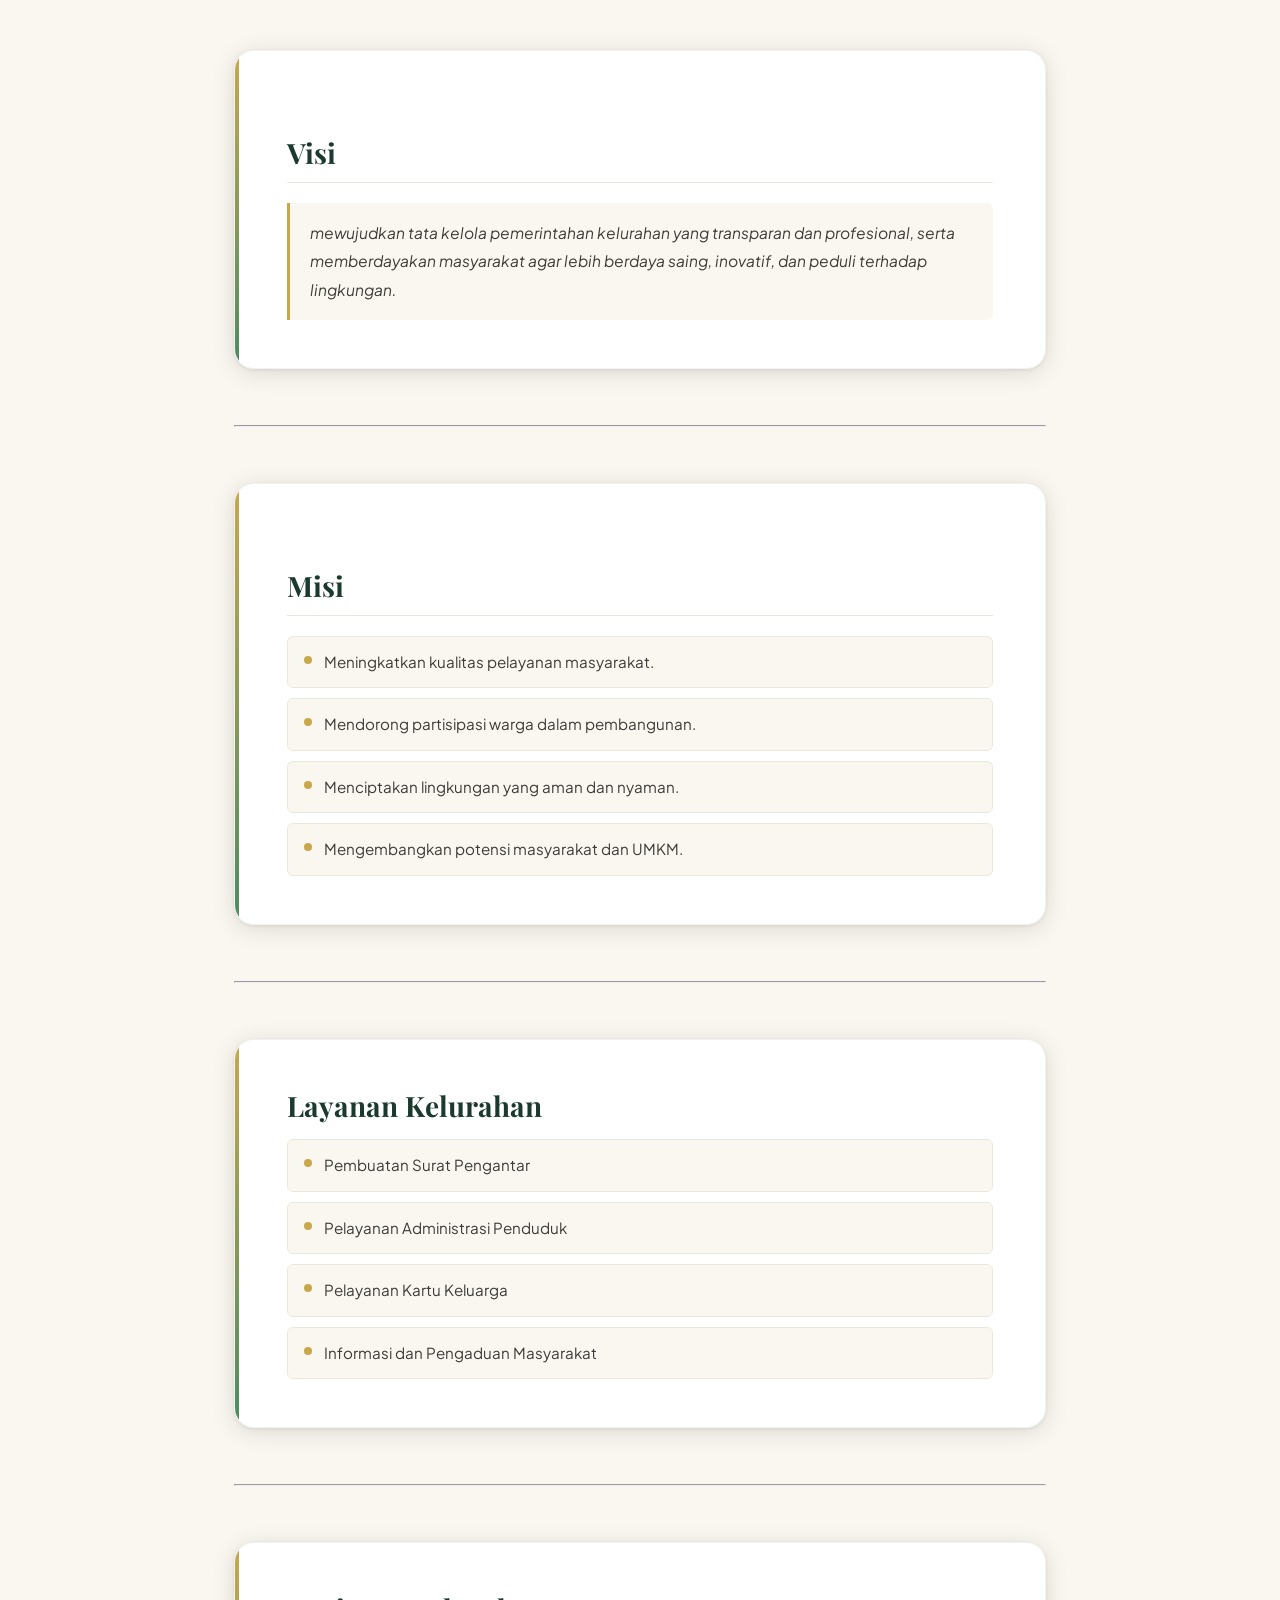
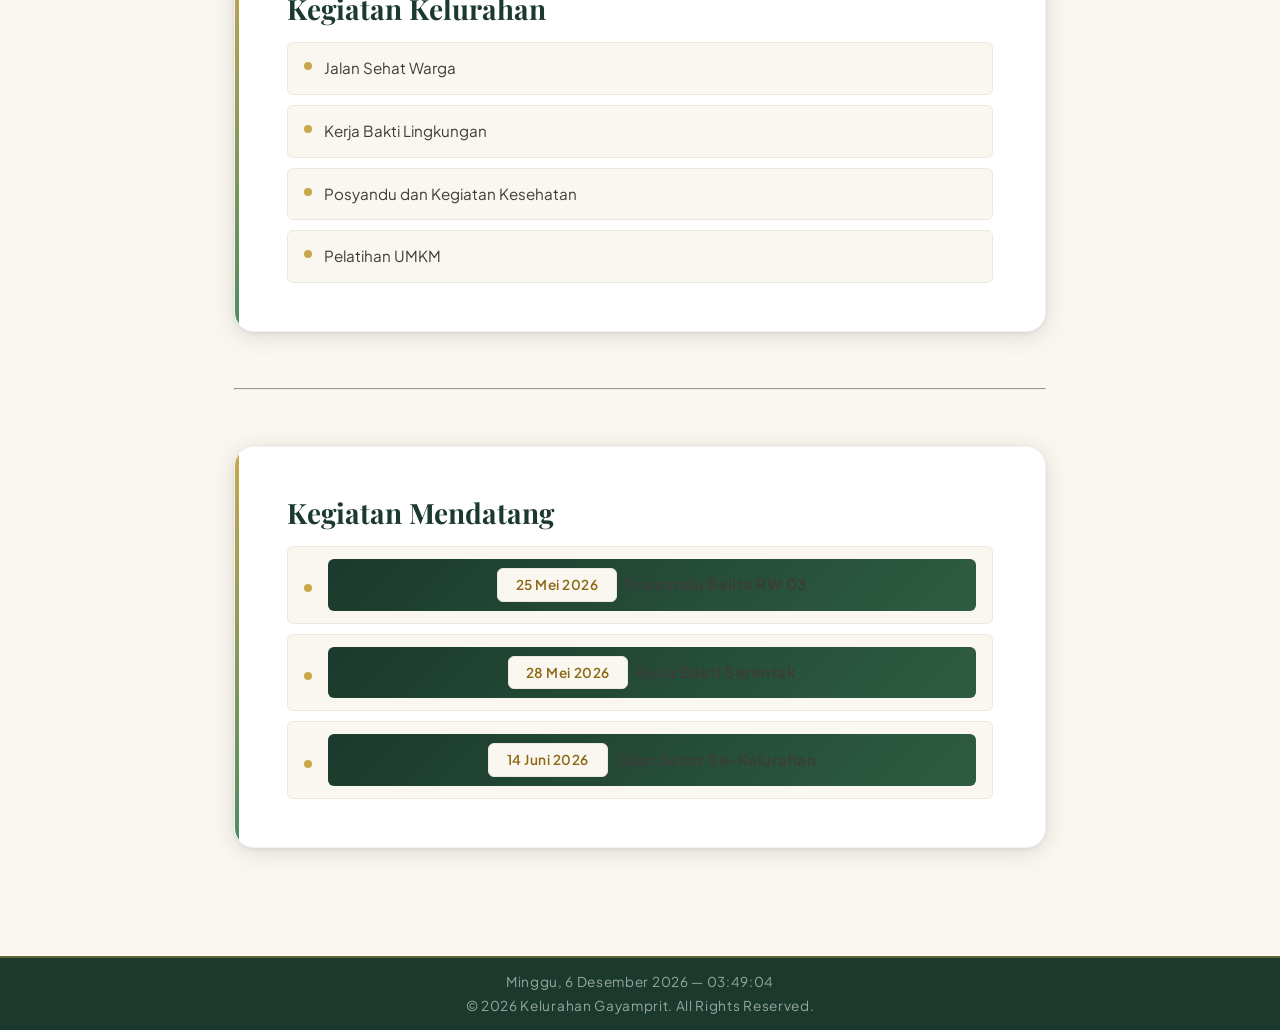
==== commit b3d8d2cb: "Update index.html" ====
--- a/index.html
+++ b/index.html
@@ -142,16 +142,22 @@
         <h2>Kegiatan Mendatang</h2>
         <ul class="agenda-list">
           <li>
-            <span class="agenda-tanggal">25 Mei 2026</span>
-            <span class="agenda-judul">Posyandu Balita RW 03</span>
+             <a href="assets/Posyandu.pdf" download class="btn-download">
+                <span class="agenda-tanggal">25 Mei 2026</span>
+                <span class="agenda-judul">Posyandu Balita RW 03</span>
+              </a>
           </li>
           <li>
-            <span class="agenda-tanggal">28 Mei 2026</span>
-            <span class="agenda-judul">Kerja Bakti Serentak</span>
+            <a href="assets/KerjaBaktiSerentak.pdf" download class="btn-download">
+                <span class="agenda-tanggal">28 Mei 2026</span>
+                <span class="agenda-judul">Kerja Bakti Serentak</span>
+              </a>
           </li>
           <li>
-            <span class="agenda-tanggal">14 Juni 2026</span>
-            <span class="agenda-judul">Jalan Sehat Se-Kelurahan</span>
+             <a href="assets/Undangan.pdf" download class="btn-download">
+                <span class="agenda-tanggal">14 Juni 2026</span>
+                <span class="agenda-judul">Jalan Sehat Se-Kelurahan</span>
+              </a>
           </li>
         </ul>
       </section>
--- a/css/style.css
+++ b/css/style.css
@@ -382,26 +382,6 @@
   animation-delay: 0.33s;
 }
 
-/* ── Responsive ───────────────────────────────────────────── */
-@media (max-width: 640px) {
-  header {
-    padding: 60px 16px 40px;
-  }
-
-  section {
-    padding: 32px 24px;
-  }
-
-  .hero {
-    padding: 48px 24px;
-  }
-
-  nav ul li a {
-    padding: 14px 14px;
-    font-size: 0.8rem;
-  }
-}
-
 /* -----   Profil   -----*/
 
 /* ── Breadcrumb ───────────────────────────────────── */
@@ -1531,3 +1511,38 @@
     margin-bottom: 6px;
   }
 }
+
+/* ── Responsive ───────────────────────────────────────────── */
+/* Tablet */
+@media (max-width: 768px) {
+  .unduhan-grid    { grid-template-columns: repeat(2, 1fr); }
+  .galeri-grid     { grid-template-columns: repeat(2, 1fr); }
+  .potensi-grid    { grid-template-columns: 1fr; }
+  .sejarah-content { grid-template-columns: 1fr; }
+  .batas-grid      { grid-template-columns: 1fr; }
+  .struktur-row    { grid-template-columns: 1fr; }
+  .lb-prev { left: -12px; }
+  .lb-next { right: -12px; }
+}
+
+/* HP Sedang */
+@media (max-width: 640px) {
+  header { padding: 60px 16px 40px; }
+  section { padding: 32px 24px; }
+  .hero, .page-hero { padding: 48px 24px; }
+  nav ul li a { padding: 12px 10px; font-size: 0.8rem; }
+  .sejarah-content { grid-template-columns: 1fr; }
+  .batas-grid { grid-template-columns: 1fr; }
+  .struktur-row, .struktur-row-2 { grid-template-columns: 1fr; }
+}
+
+/* HP Kecil */
+@media (max-width: 480px) {
+  .unduhan-grid { grid-template-columns: 1fr; }
+  .galeri-grid  { grid-template-columns: 1fr; }
+  .stat-info p:first-child { font-size: 1.1rem; }
+  .btn-download { font-size: 0.78rem; padding: 10px 12px; }
+  .card-meta { flex-direction: column; gap: 4px; }
+  nav ul { gap: 0; }
+  nav ul li a { padding: 12px 10px; font-size: 0.75rem; }
+}
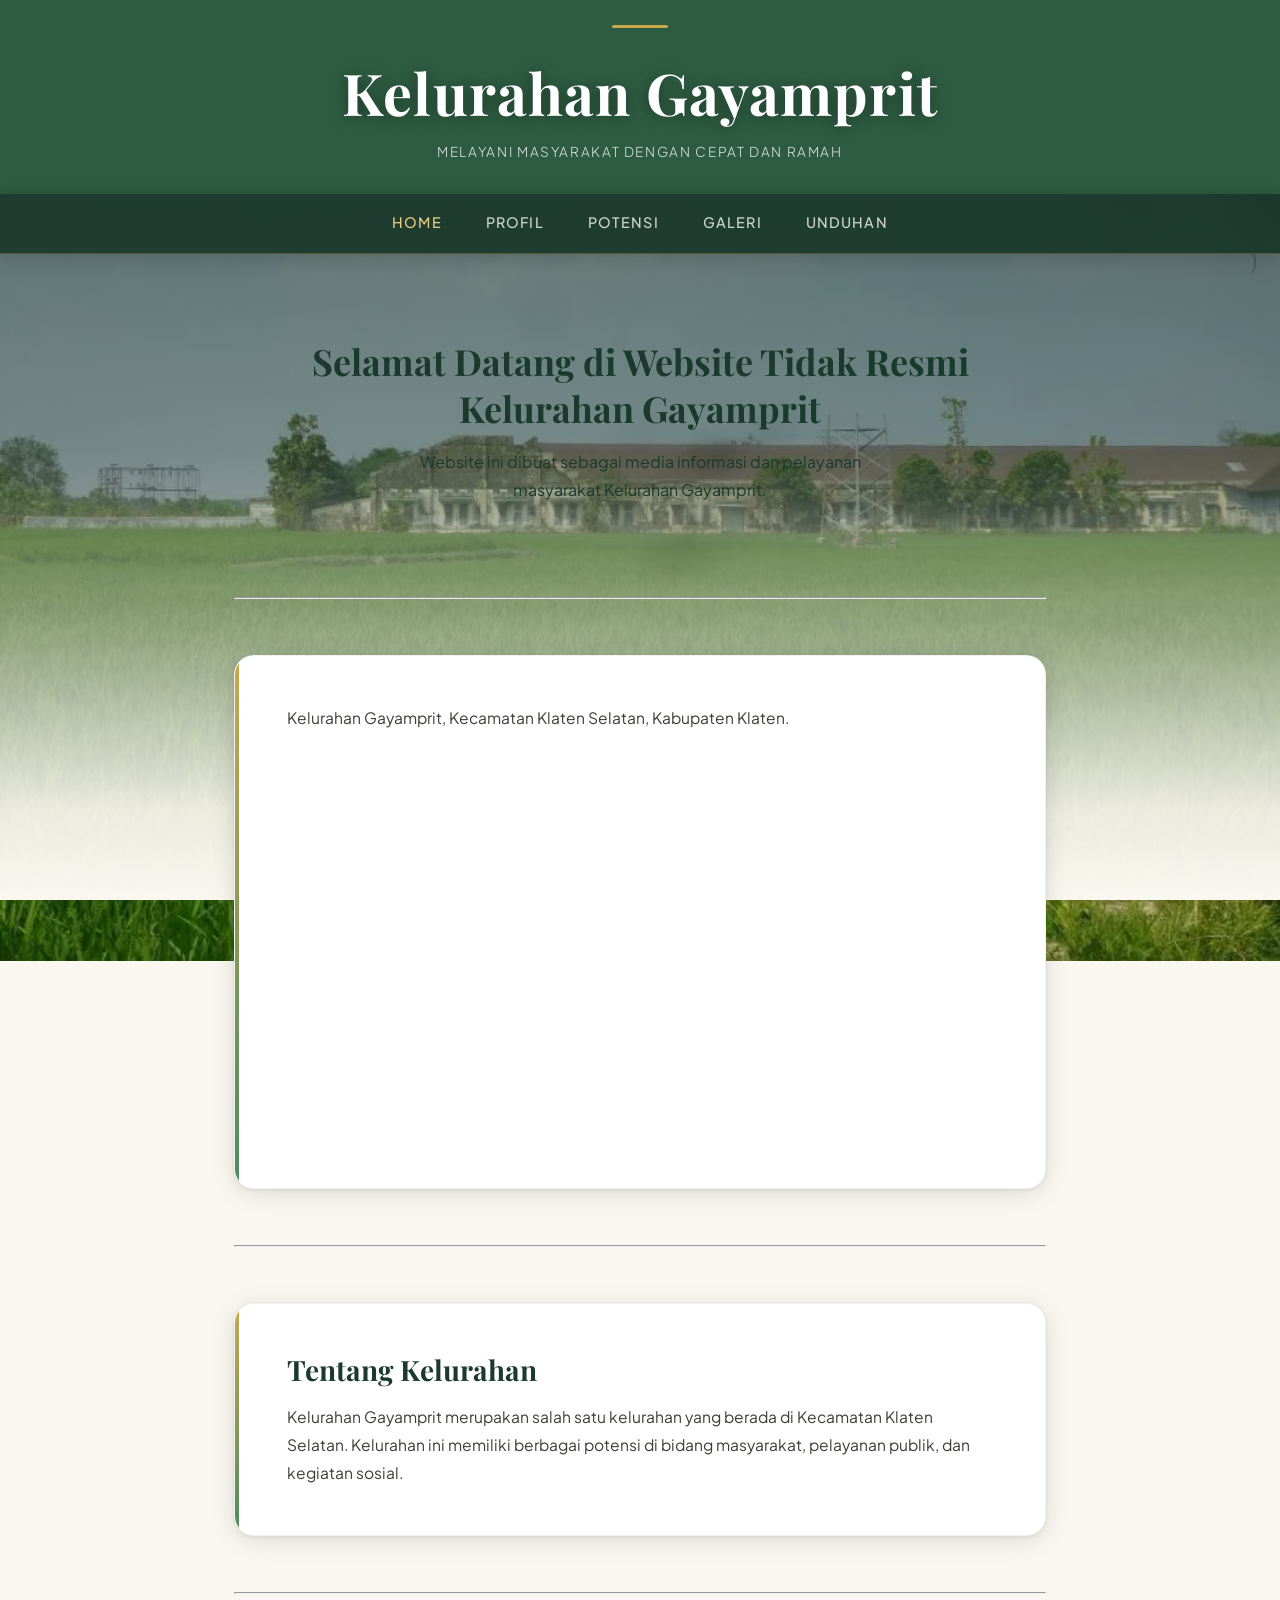
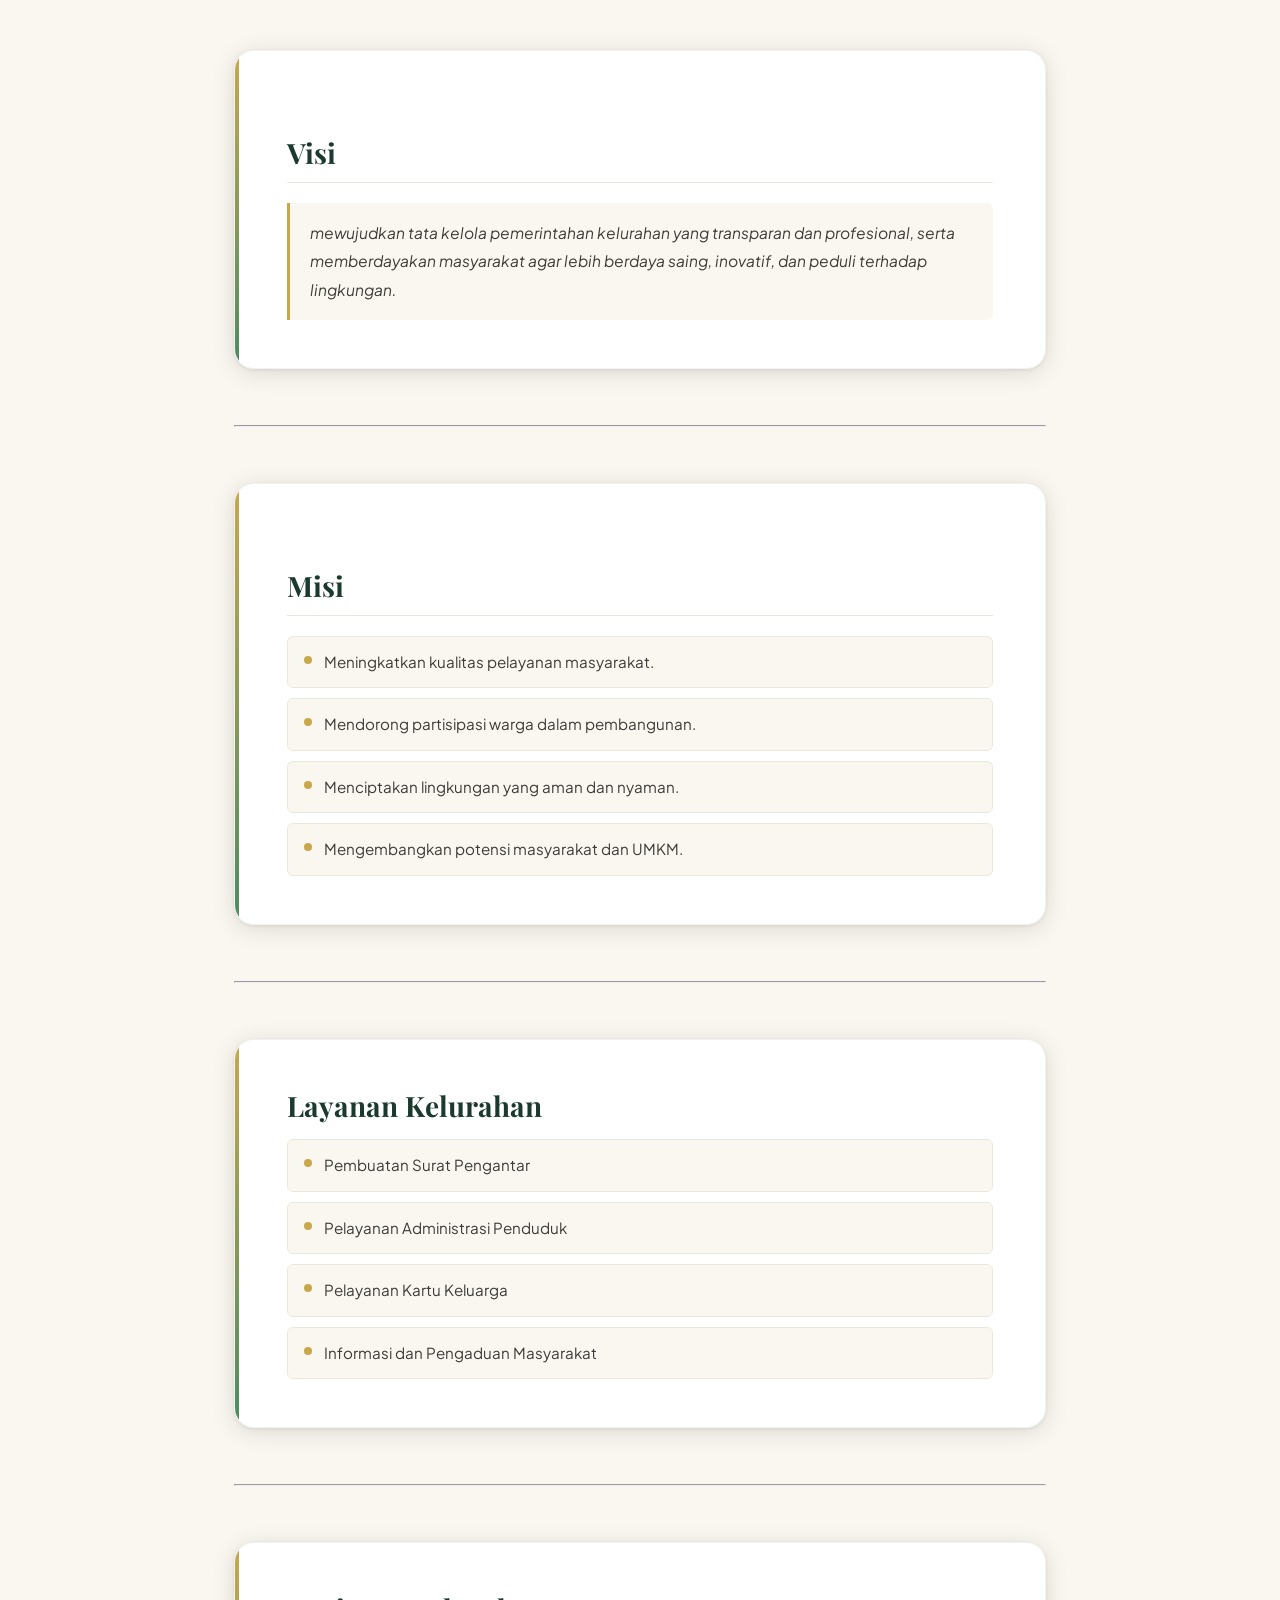
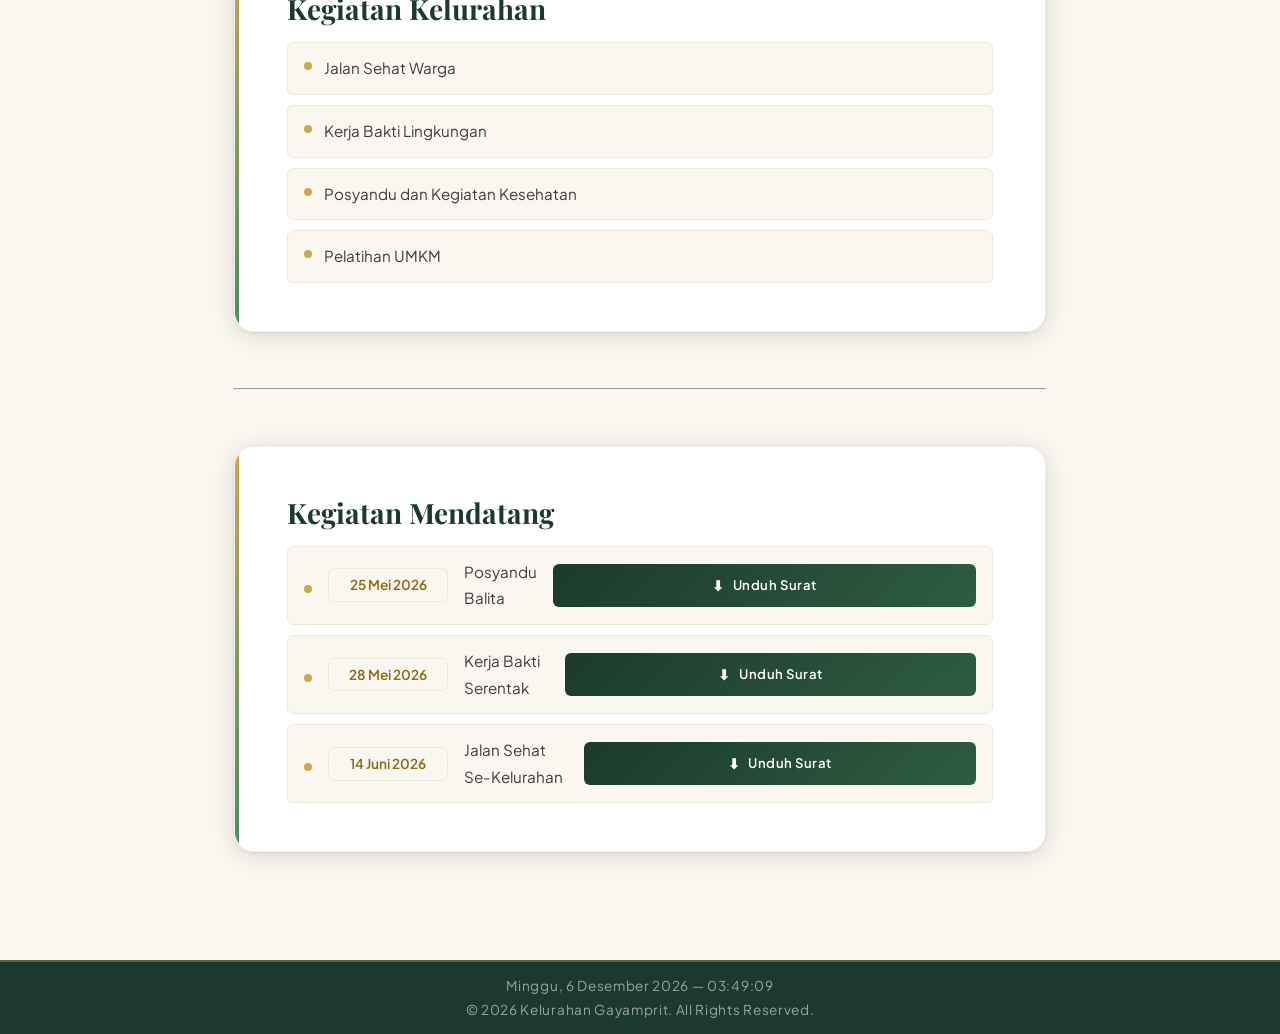
==== commit 5adb3ea3: "Update index.html" ====
--- a/index.html
+++ b/index.html
@@ -142,21 +142,24 @@
         <h2>Kegiatan Mendatang</h2>
         <ul class="agenda-list">
           <li>
-             <a href="assets/Posyandu.pdf" download class="btn-download">
-                <span class="agenda-tanggal">25 Mei 2026</span>
-                <span class="agenda-judul">Posyandu Balita RW 03</span>
+            <span class="agenda-tanggal">25 Mei 2026</span>
+            <span class="agenda-judul">Posyandu Balita</span>
+            <a href="assets/Posyandu.pdf" download class="btn-download">
+                <span class="dl-icon">⬇</span> Unduh Surat
               </a>
           </li>
           <li>
+            <span class="agenda-tanggal">28 Mei 2026</span>
+            <span class="agenda-judul">Kerja Bakti Serentak</span>
             <a href="assets/KerjaBaktiSerentak.pdf" download class="btn-download">
-                <span class="agenda-tanggal">28 Mei 2026</span>
-                <span class="agenda-judul">Kerja Bakti Serentak</span>
+                <span class="dl-icon">⬇</span> Unduh Surat
               </a>
           </li>
           <li>
-             <a href="assets/Undangan.pdf" download class="btn-download">
-                <span class="agenda-tanggal">14 Juni 2026</span>
-                <span class="agenda-judul">Jalan Sehat Se-Kelurahan</span>
+            <span class="agenda-tanggal">14 Juni 2026</span>
+            <span class="agenda-judul">Jalan Sehat Se-Kelurahan</span>
+            <a href="assets/Undangan.pdf" download class="btn-download">
+                <span class="dl-icon">⬇</span> Unduh Surat
               </a>
           </li>
         </ul>
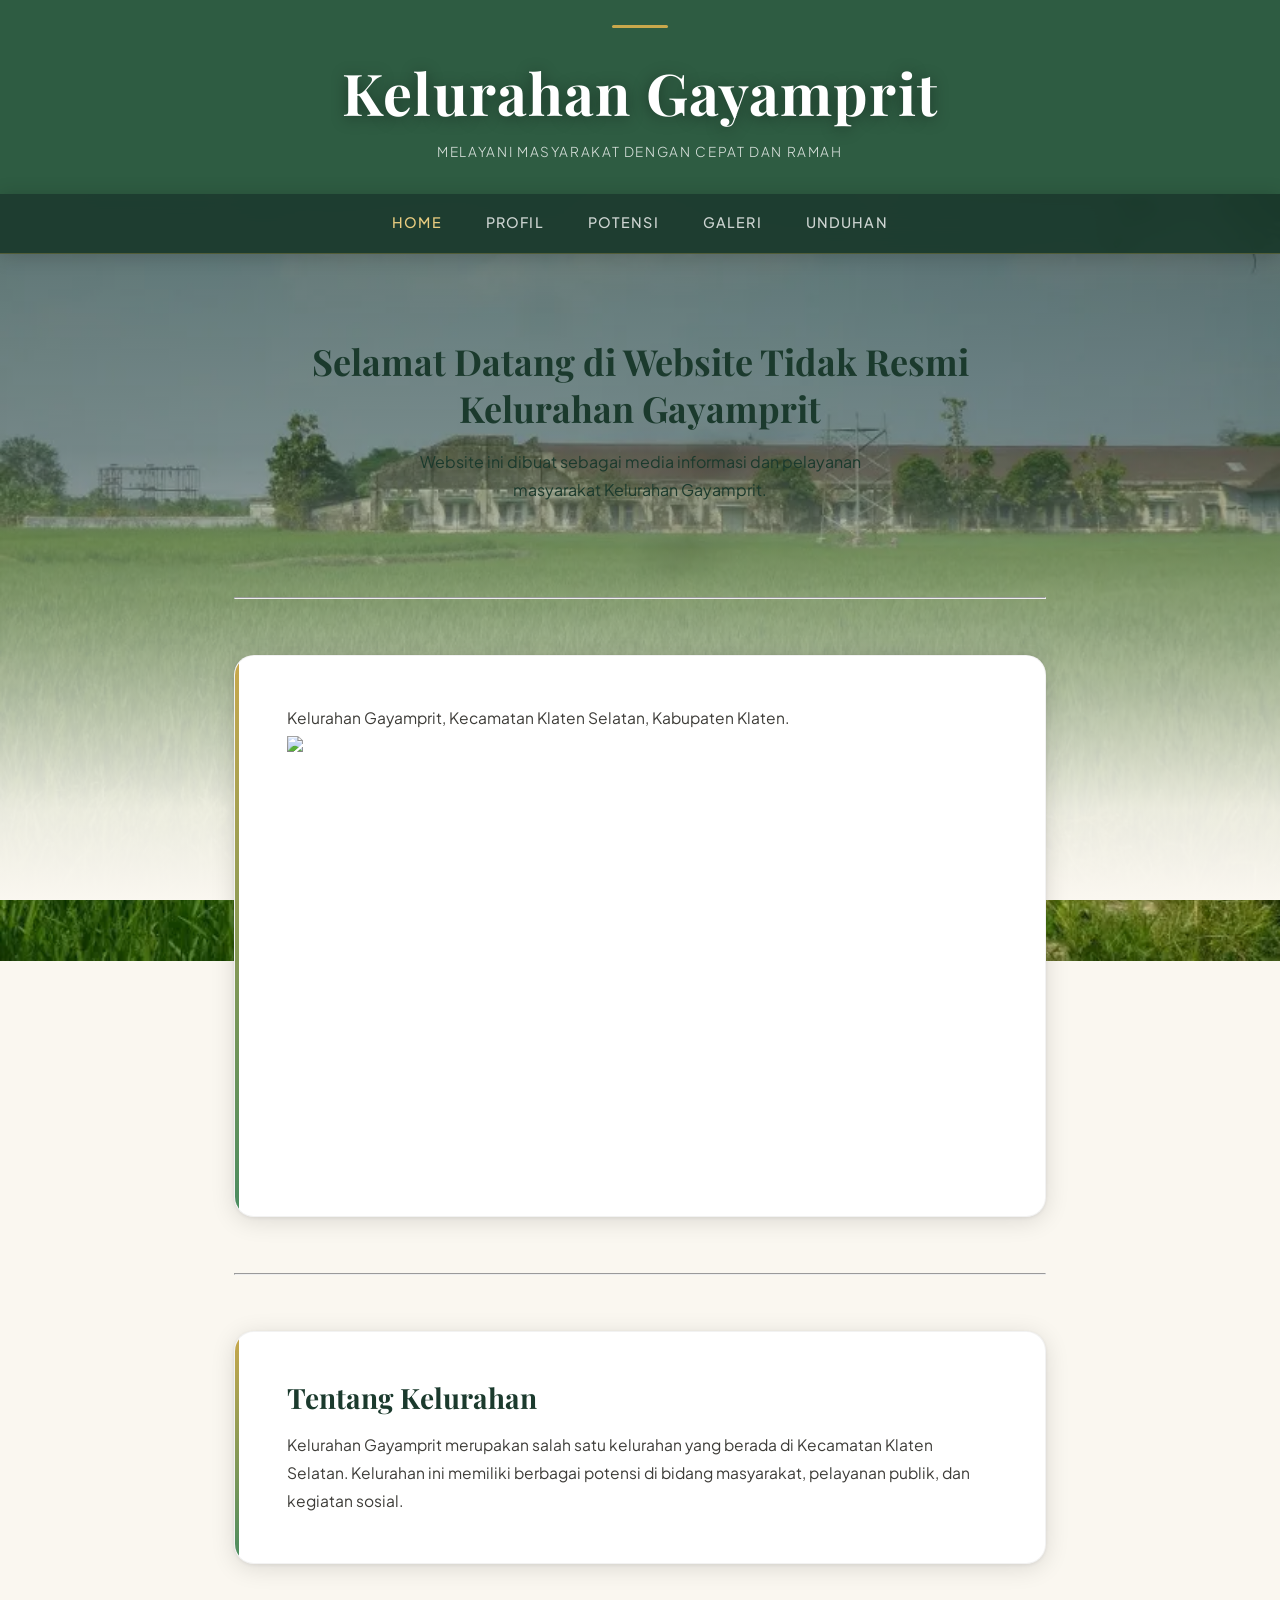
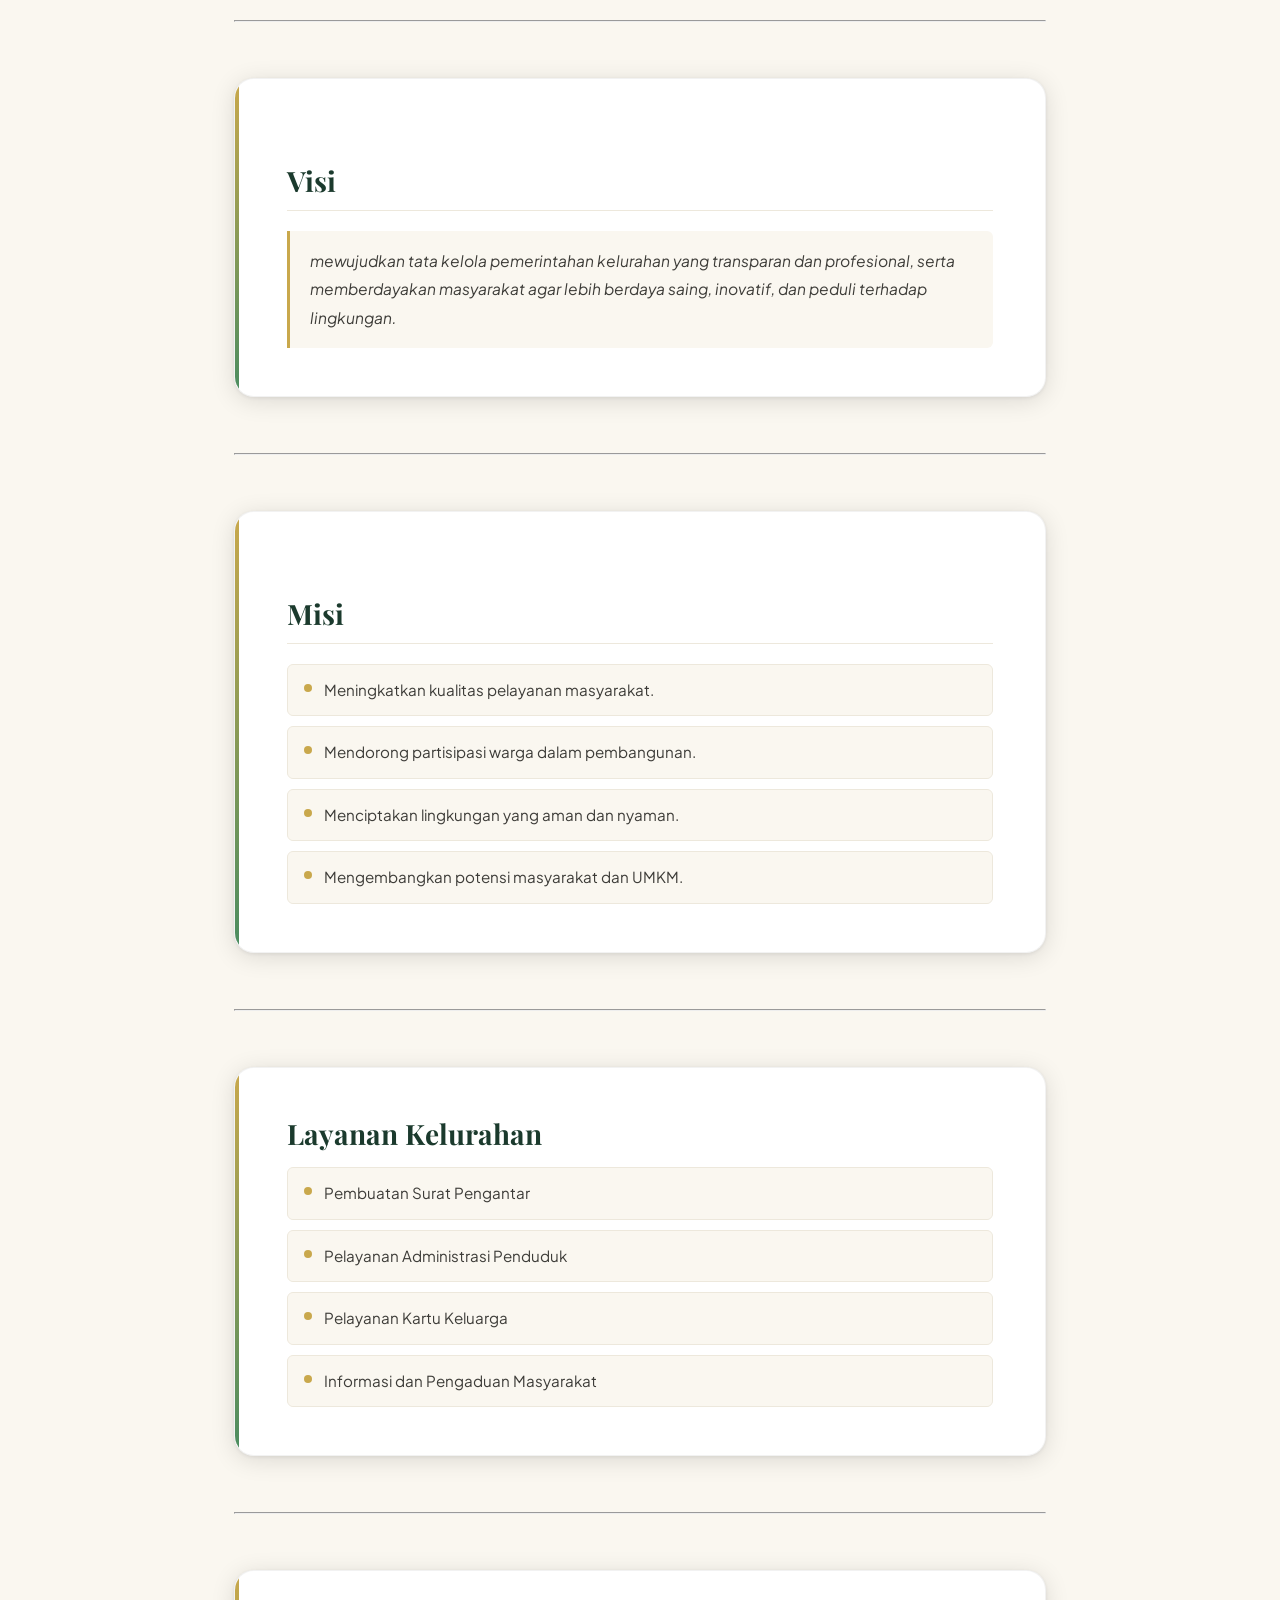
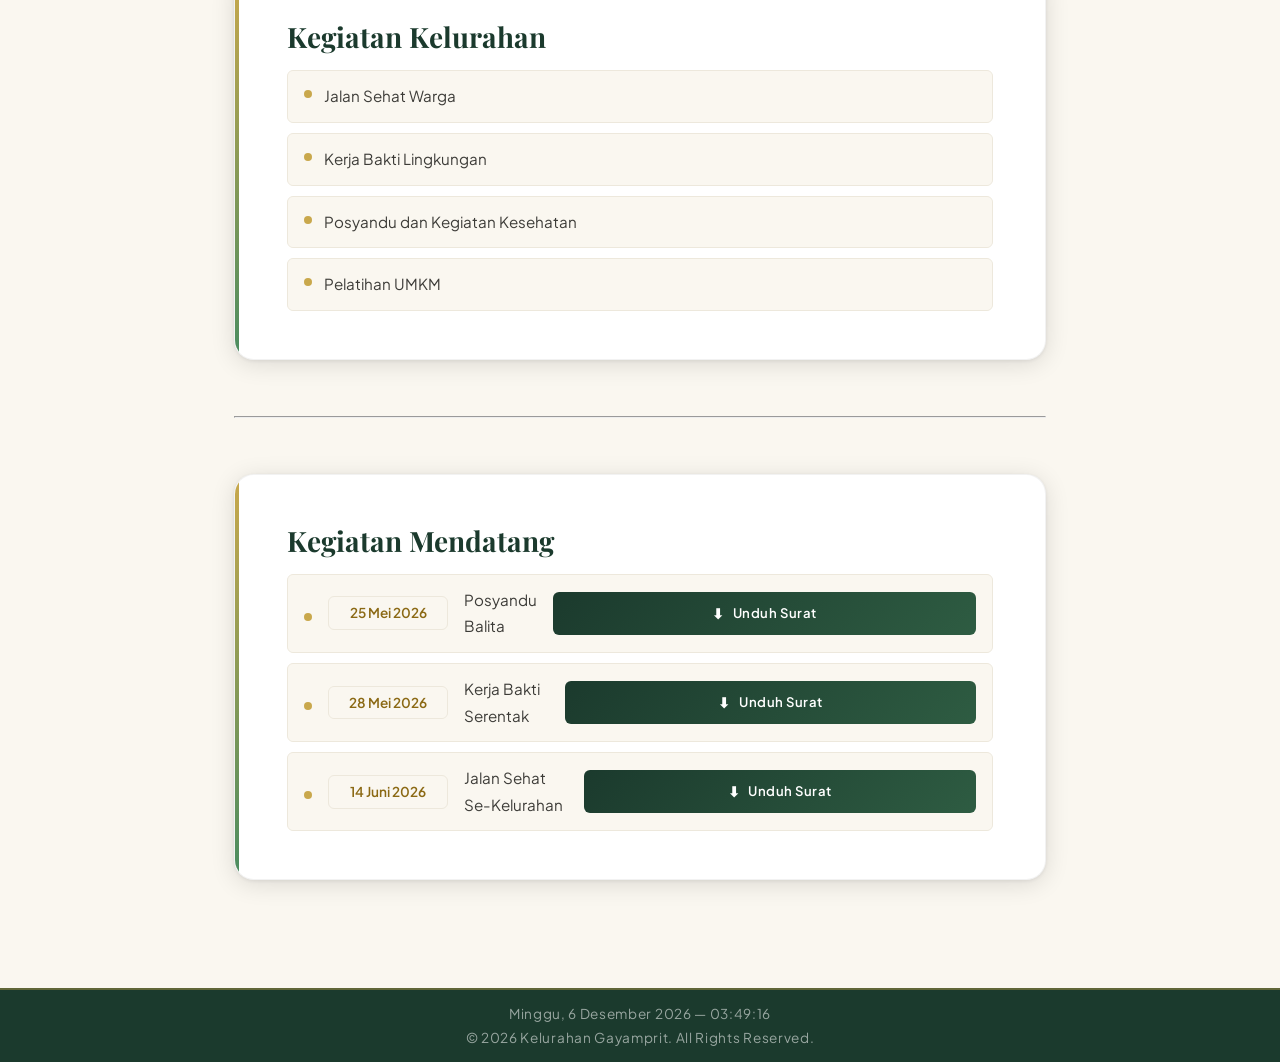
==== commit 3117b952: "Update index.html" ====
--- a/index.html
+++ b/index.html
@@ -41,6 +41,7 @@
 
       <section id="map">
         <p>Kelurahan Gayamprit, Kecamatan Klaten Selatan, Kabupaten Klaten.</p>
+        <img src="Kantor.png">
         <div class="map-wrapper">
           <iframe
             src="https://www.google.com/maps/embed?pb=!1m18!1m12!1m3!1d19439.45269161119!2d110.58215416942103!3d-7.705992977497663!2m3!1f0!2f0!3f0!3m2!1i1024!2i768!4f13.1!3m3!1m2!1s0x2e7a4474cf3b8ce9%3A0xba0471007172260e!2sGayamprit%2C%20Kec.%20Klaten%20Sel.%2C%20Kabupaten%20Klaten%2C%20Jawa%20Tengah!5e1!3m2!1sid!2sid!4v1779414034023!5m2!1sid!2sid"
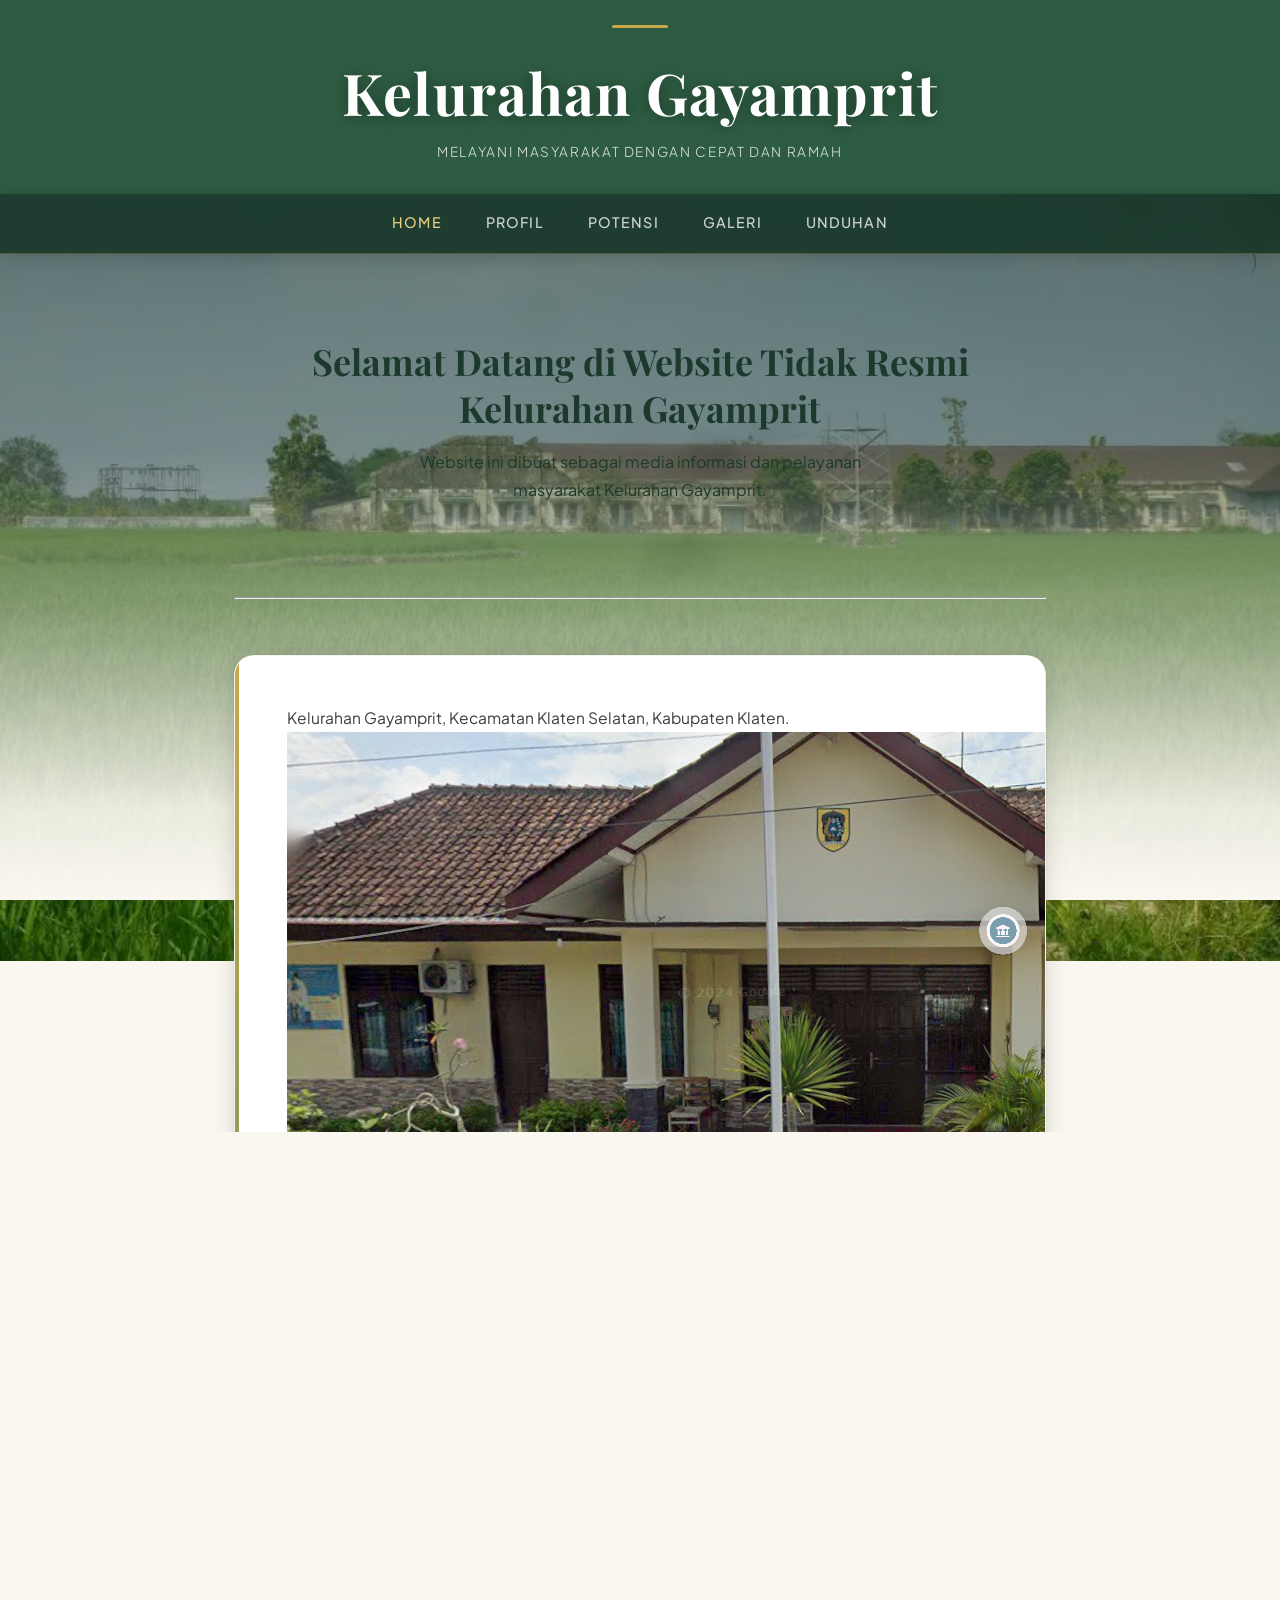
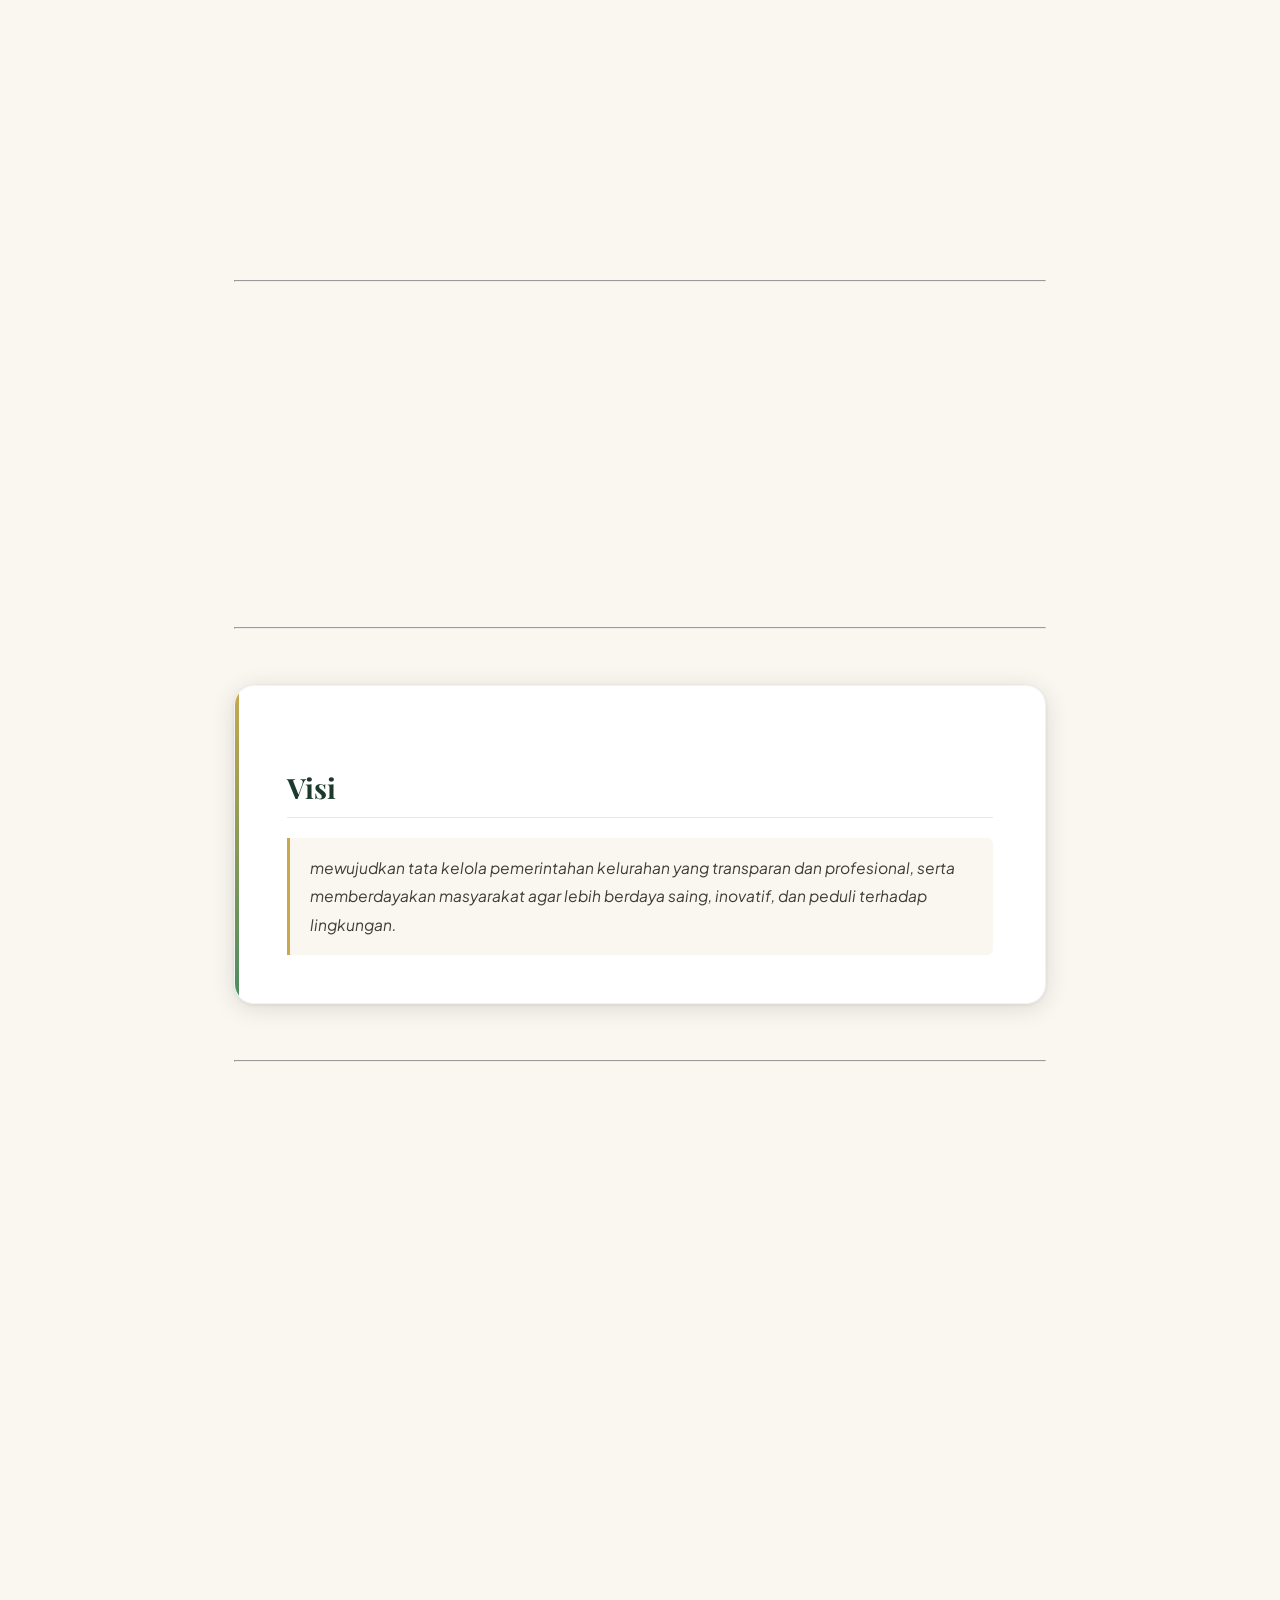
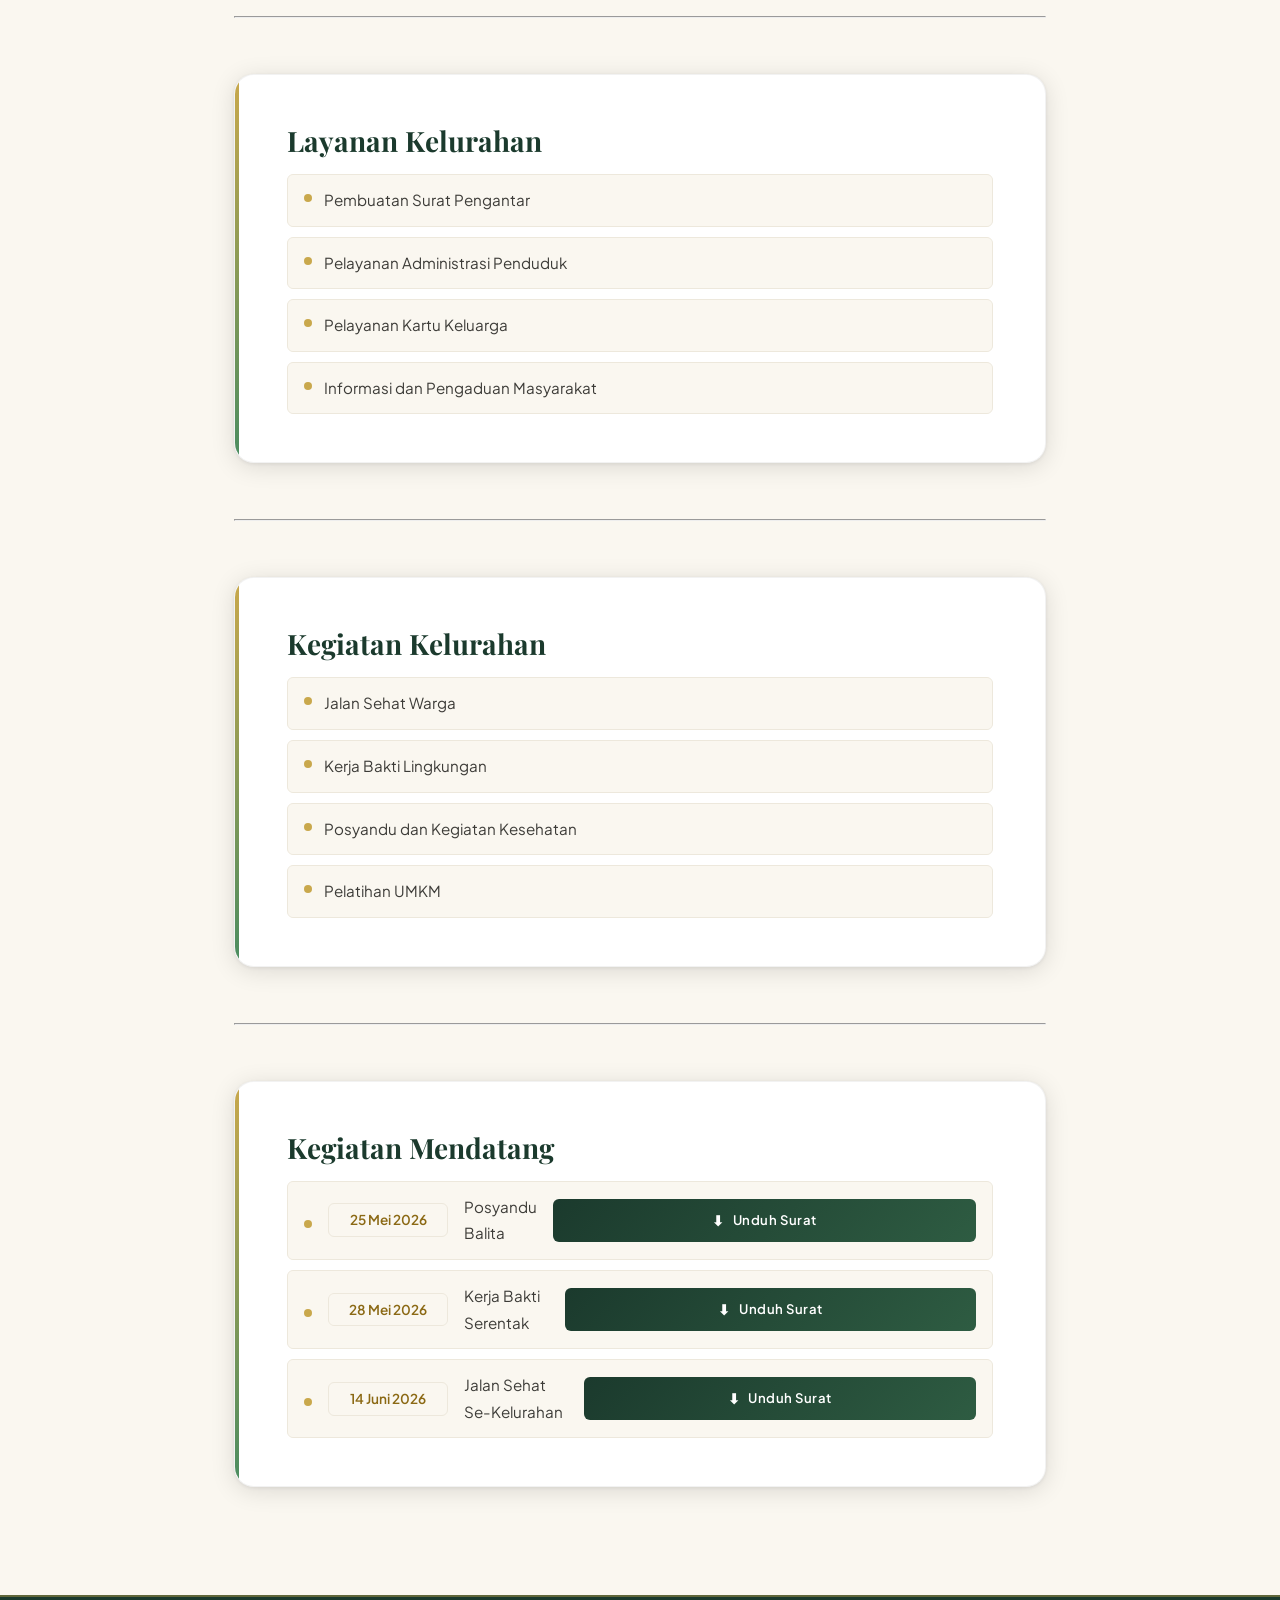
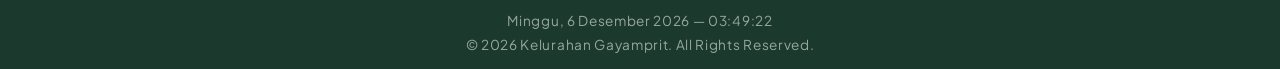
==== commit a9827ba5: "Update index.html" ====
--- a/index.html
+++ b/index.html
@@ -41,7 +41,7 @@
 
       <section id="map">
         <p>Kelurahan Gayamprit, Kecamatan Klaten Selatan, Kabupaten Klaten.</p>
-        <img src="Kantor.png">
+        <img src="assets/Kantor.png">
         <div class="map-wrapper">
           <iframe
             src="https://www.google.com/maps/embed?pb=!1m18!1m12!1m3!1d19439.45269161119!2d110.58215416942103!3d-7.705992977497663!2m3!1f0!2f0!3f0!3m2!1i1024!2i768!4f13.1!3m3!1m2!1s0x2e7a4474cf3b8ce9%3A0xba0471007172260e!2sGayamprit%2C%20Kec.%20Klaten%20Sel.%2C%20Kabupaten%20Klaten%2C%20Jawa%20Tengah!5e1!3m2!1sid!2sid!4v1779414034023!5m2!1sid!2sid"
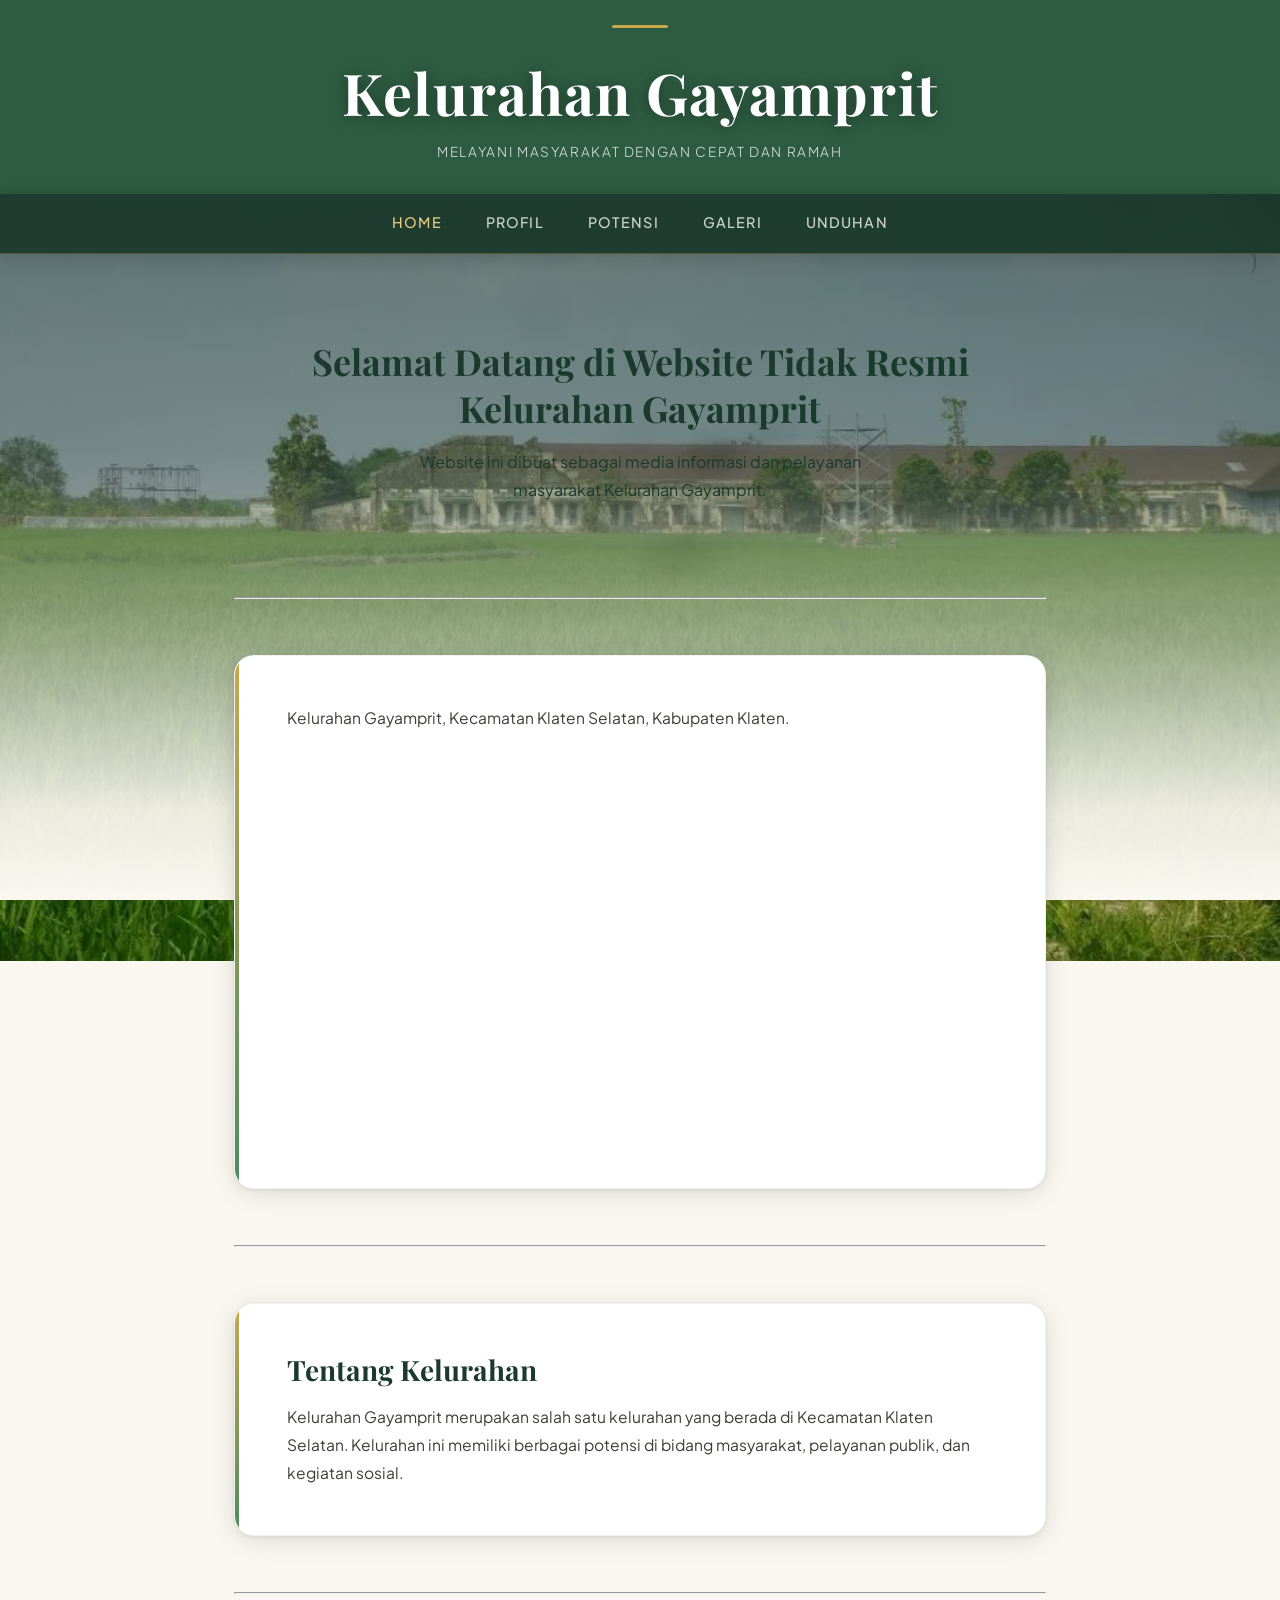
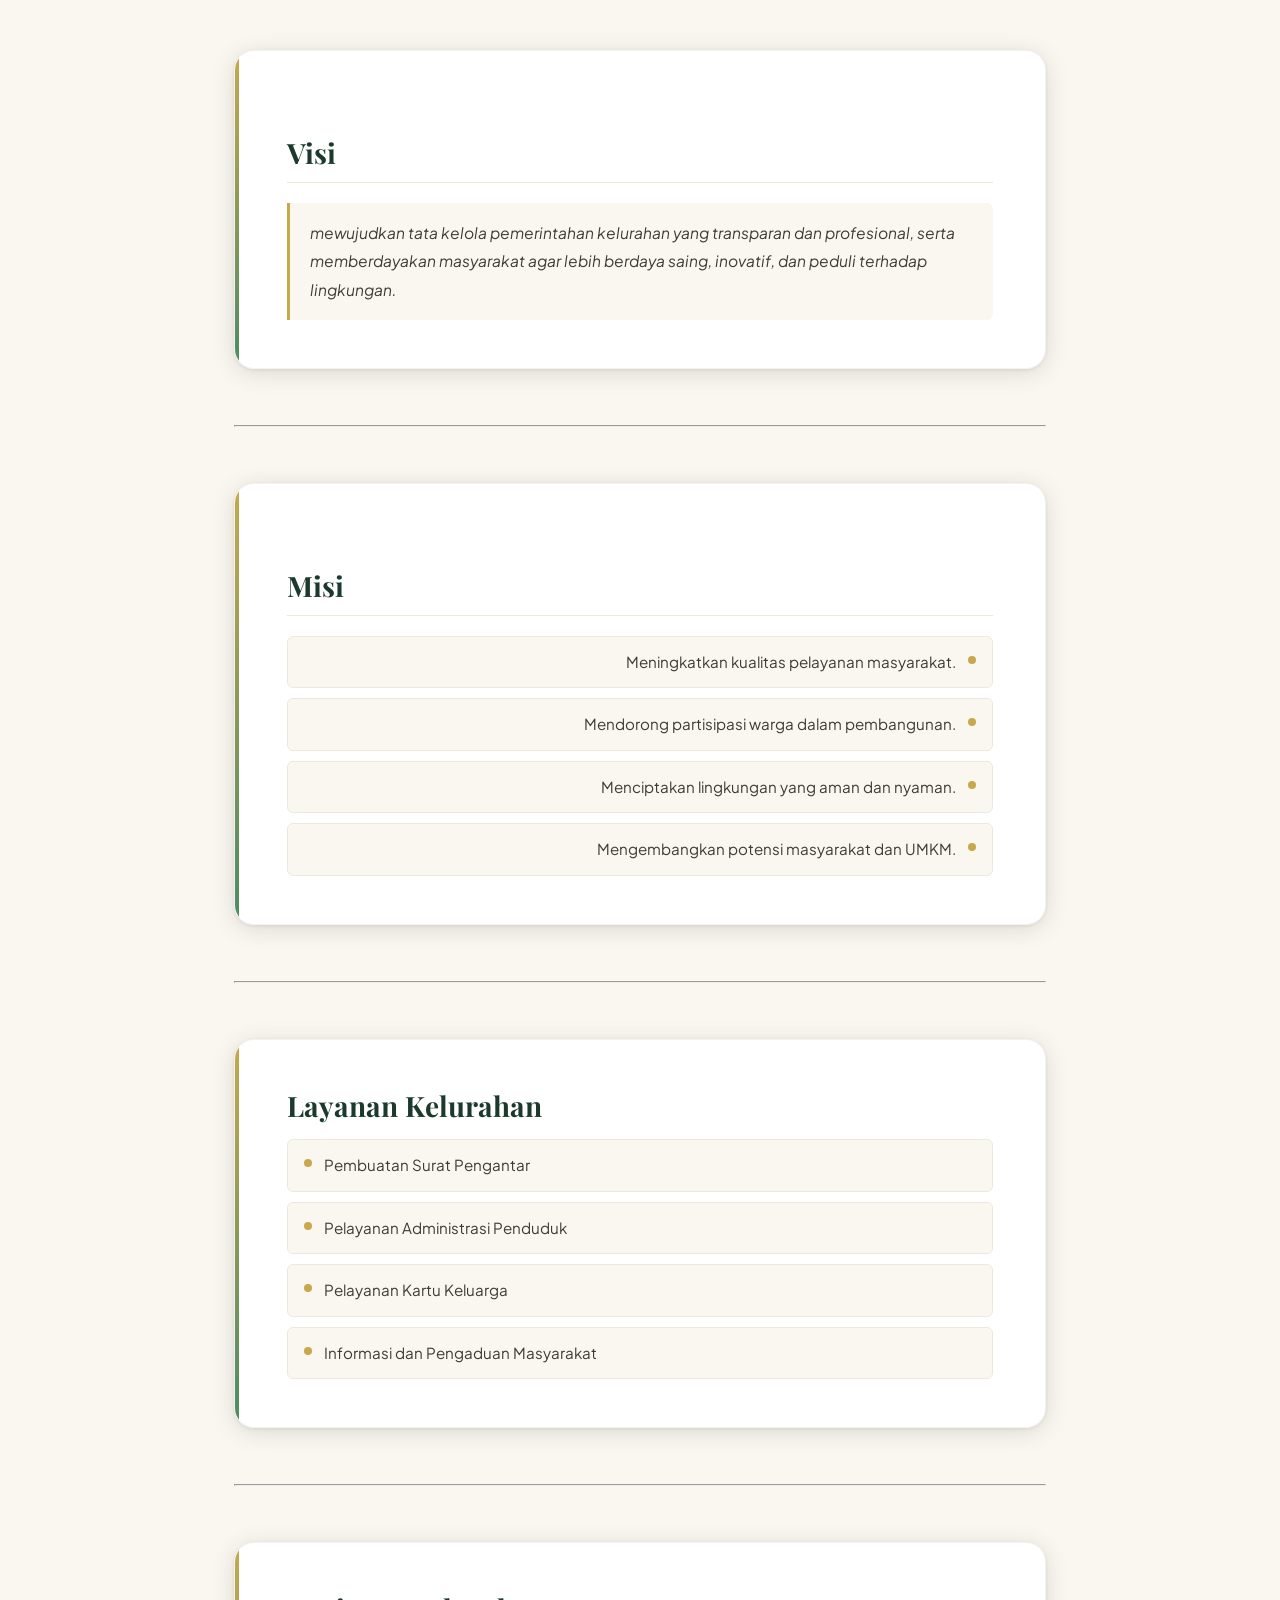
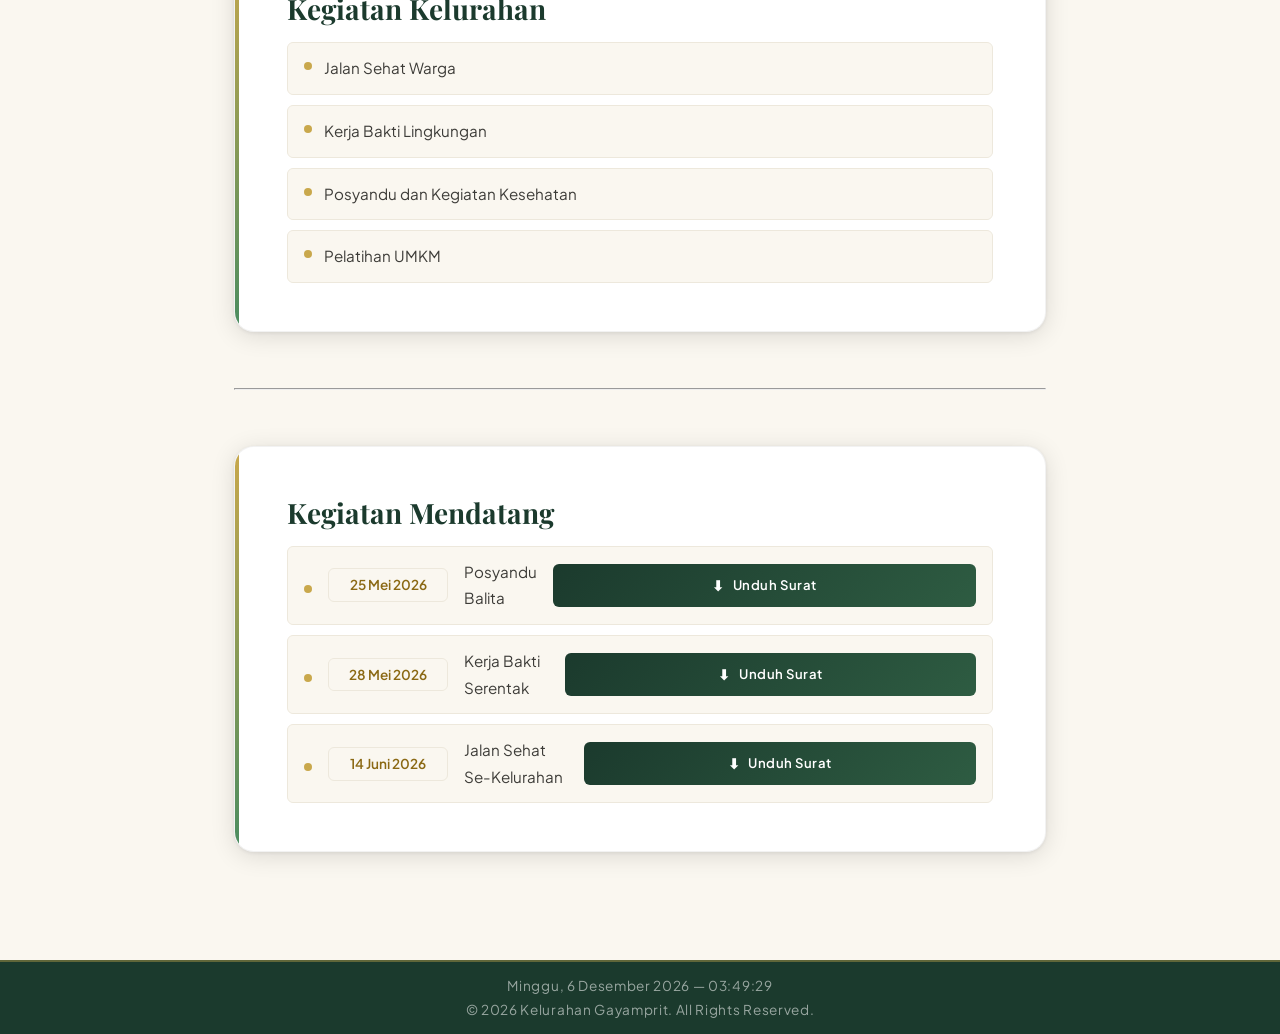
==== commit cbf5f4c3: "Update index.html" ====
--- a/index.html
+++ b/index.html
@@ -41,7 +41,6 @@
 
       <section id="map">
         <p>Kelurahan Gayamprit, Kecamatan Klaten Selatan, Kabupaten Klaten.</p>
-        <img src="assets/Kantor.png">
         <div class="map-wrapper">
           <iframe
             src="https://www.google.com/maps/embed?pb=!1m18!1m12!1m3!1d19439.45269161119!2d110.58215416942103!3d-7.705992977497663!2m3!1f0!2f0!3f0!3m2!1i1024!2i768!4f13.1!3m3!1m2!1s0x2e7a4474cf3b8ce9%3A0xba0471007172260e!2sGayamprit%2C%20Kec.%20Klaten%20Sel.%2C%20Kabupaten%20Klaten%2C%20Jawa%20Tengah!5e1!3m2!1sid!2sid!4v1779414034023!5m2!1sid!2sid"
--- a/css/style.css
+++ b/css/style.css
@@ -293,6 +293,16 @@
   margin-bottom: 20px;
 }
 
+#misi ul li {
+  justify-content: flex-end;
+  text-align: right;
+}
+
+#misi ul li::before {
+  order:2;
+  margin-top: 7px;
+}
+
 #visi p,
 #misi p {
   background: var(--cream);
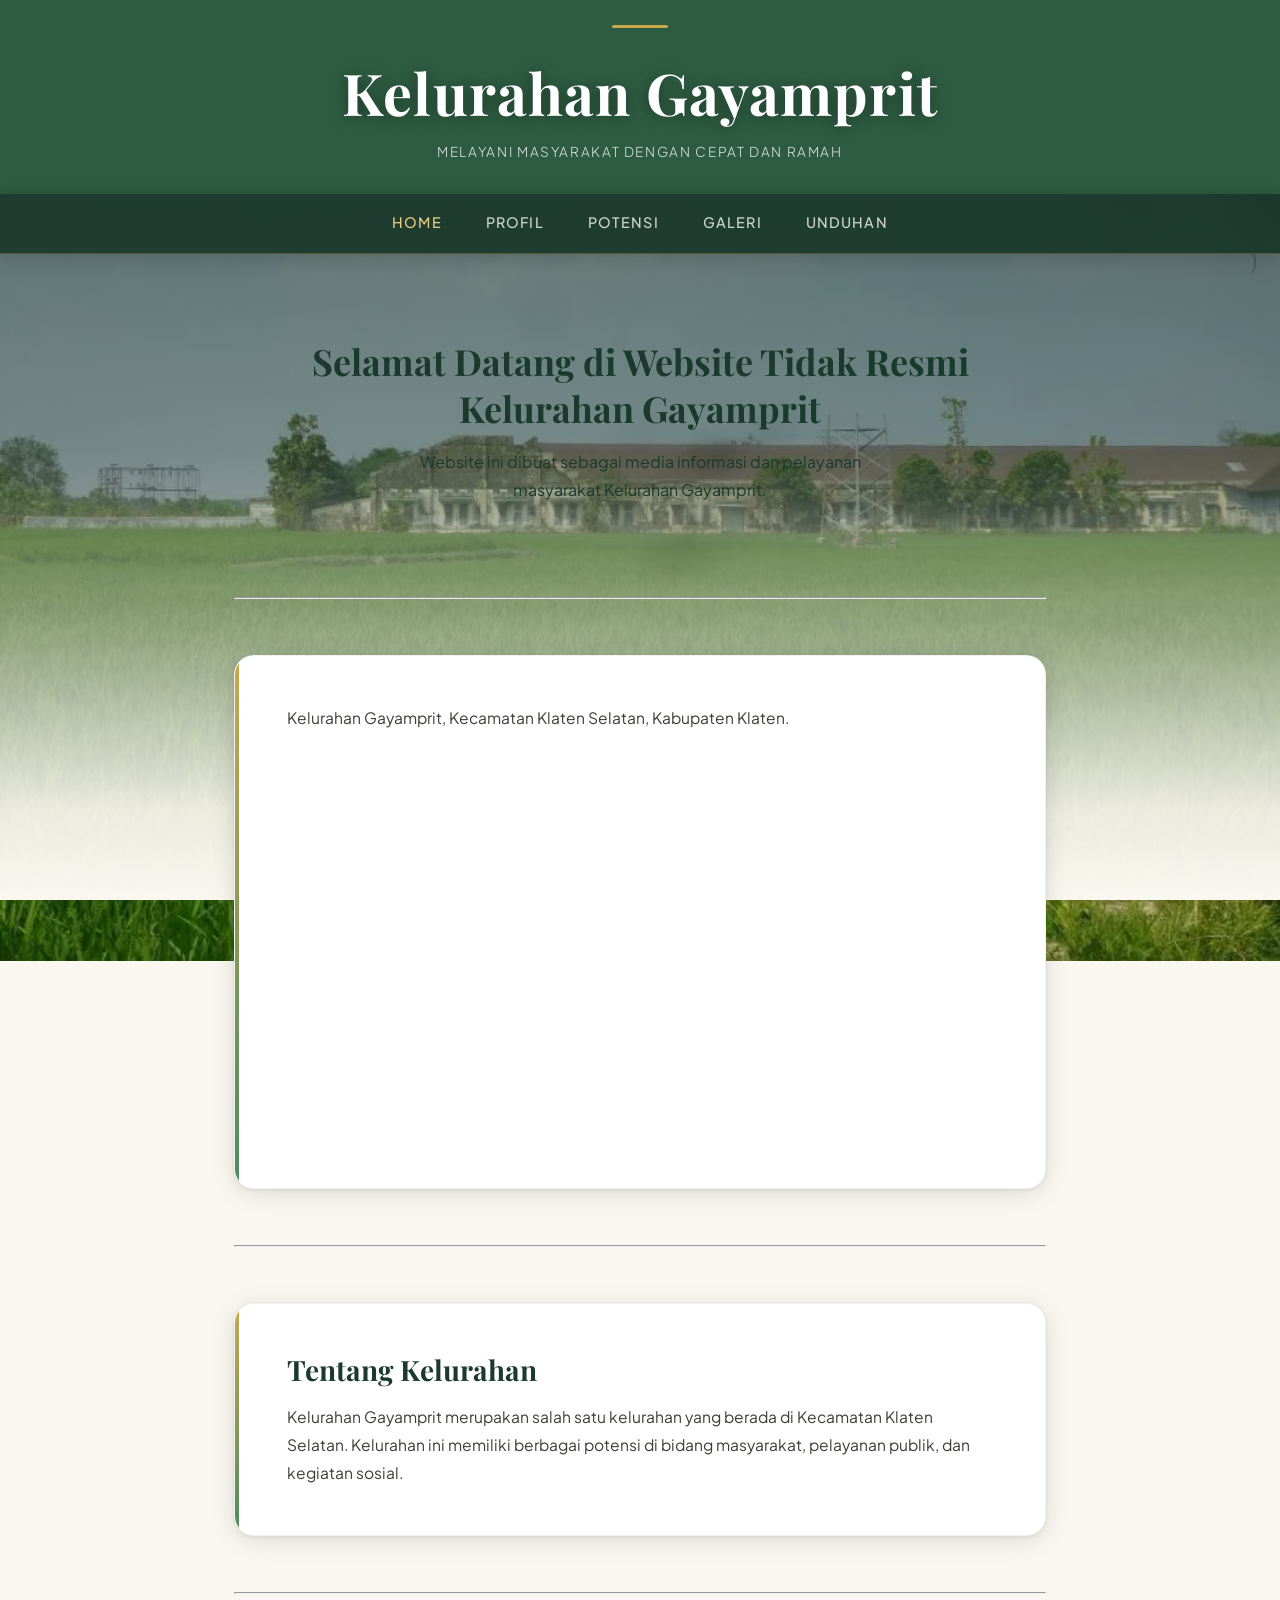
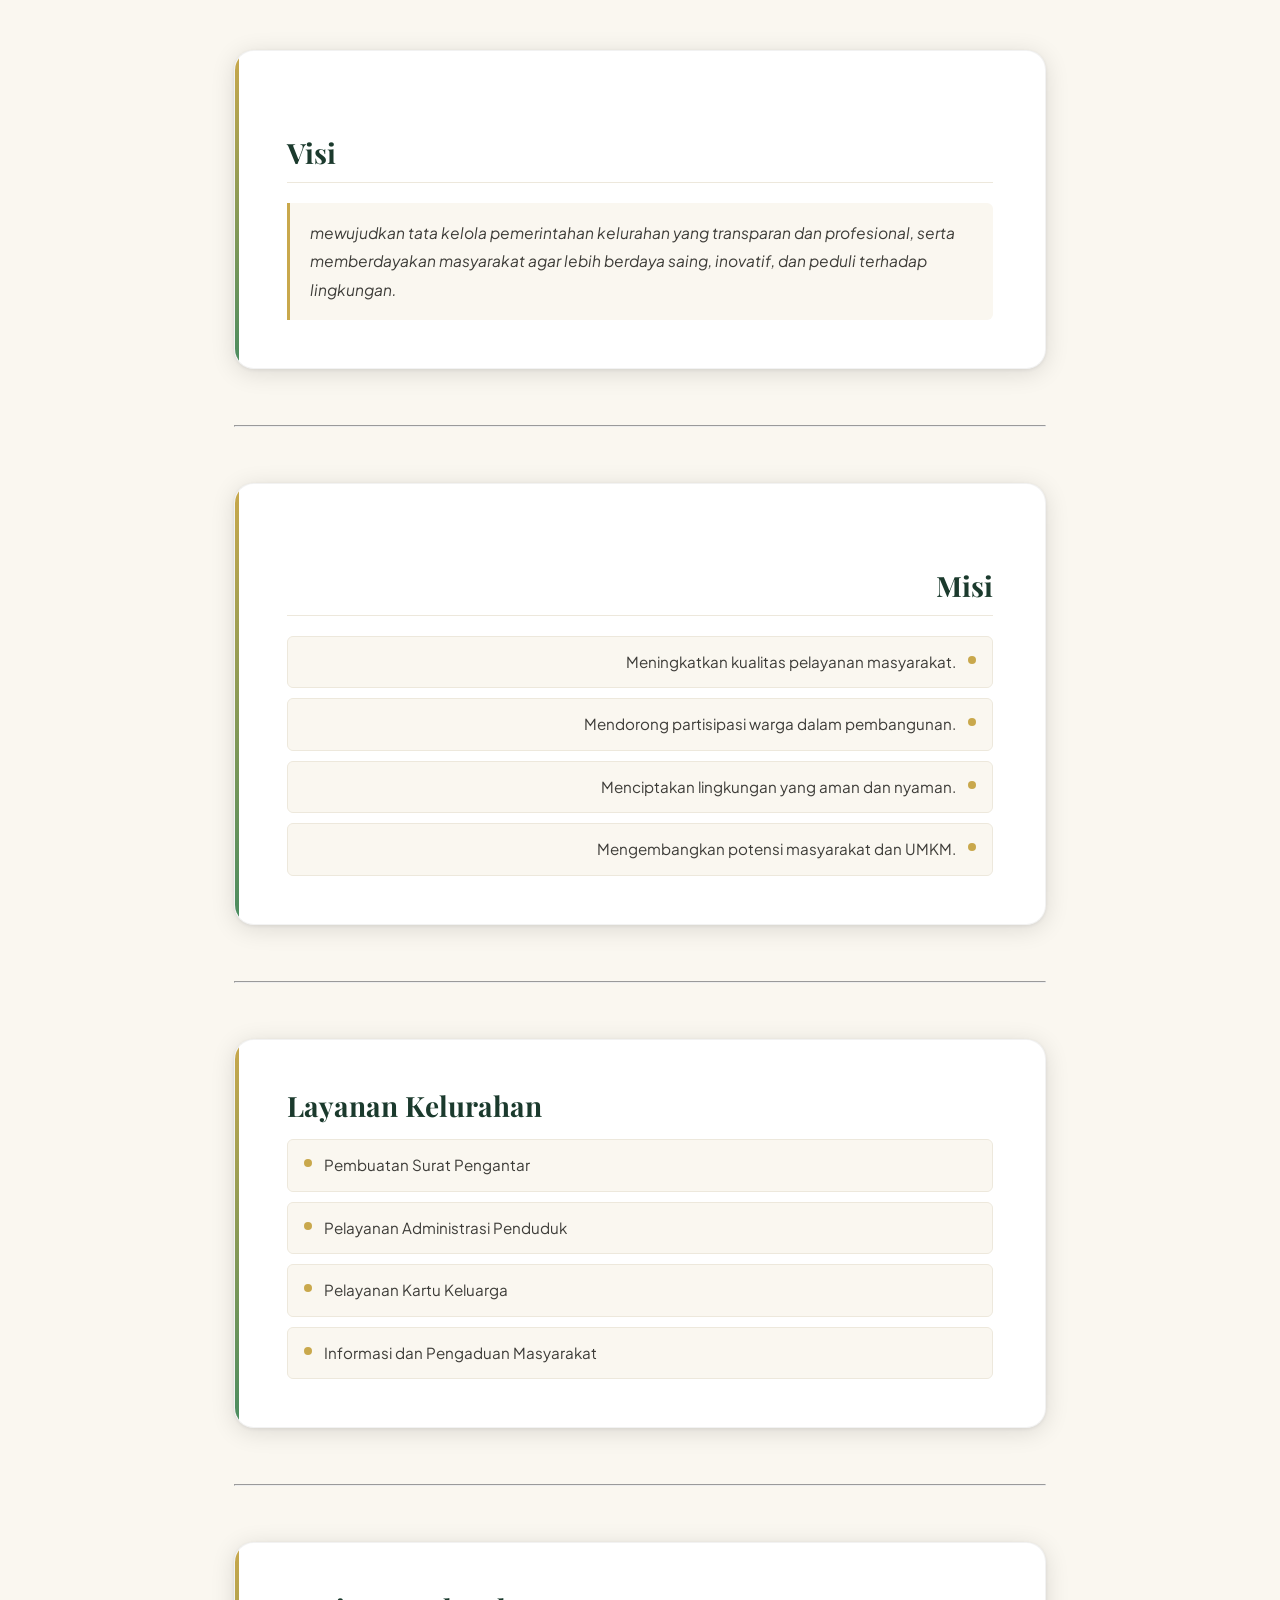
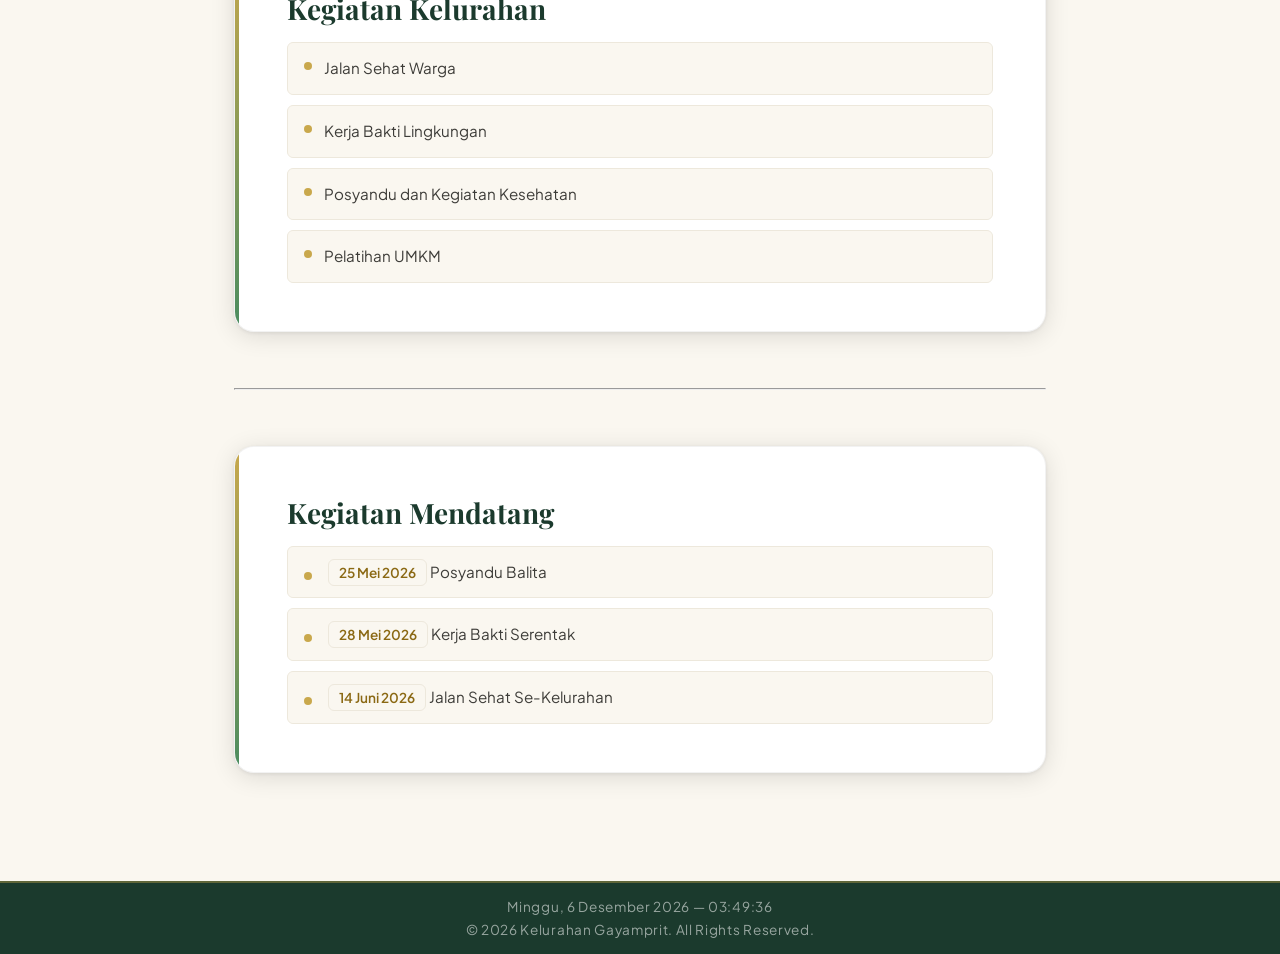
==== commit e3d091fd: "Update index.html" ====
--- a/index.html
+++ b/index.html
@@ -142,24 +142,21 @@
         <h2>Kegiatan Mendatang</h2>
         <ul class="agenda-list">
           <li>
-            <span class="agenda-tanggal">25 Mei 2026</span>
-            <span class="agenda-judul">Posyandu Balita</span>
-            <a href="assets/Posyandu.pdf" download class="btn-download">
-                <span class="dl-icon">⬇</span> Unduh Surat
+            <a href="assets/Posyandu.pdf" download class="btn">
+                <span class="agenda-tanggal">25 Mei 2026</span>
+                <span class="agenda-judul">Posyandu Balita</span>
               </a>
           </li>
           <li>
-            <span class="agenda-tanggal">28 Mei 2026</span>
-            <span class="agenda-judul">Kerja Bakti Serentak</span>
-            <a href="assets/KerjaBaktiSerentak.pdf" download class="btn-download">
-                <span class="dl-icon">⬇</span> Unduh Surat
+            <a href="assets/KerjaBaktiSerentak.pdf" download class="btn">
+                <span class="agenda-tanggal">28 Mei 2026</span>
+                <span class="agenda-judul">Kerja Bakti Serentak</span>
               </a>
           </li>
           <li>
-            <span class="agenda-tanggal">14 Juni 2026</span>
-            <span class="agenda-judul">Jalan Sehat Se-Kelurahan</span>
-            <a href="assets/Undangan.pdf" download class="btn-download">
-                <span class="dl-icon">⬇</span> Unduh Surat
+            <a href="assets/Undangan.pdf" download class="btn">
+                <span class="agenda-tanggal">14 Juni 2026</span>
+                <span class="agenda-judul">Jalan Sehat Se-Kelurahan</span>
               </a>
           </li>
         </ul>
--- a/css/style.css
+++ b/css/style.css
@@ -286,8 +286,13 @@
 }
 
 /* ── Visi-Misi special styling ────────────────────────────── */
-#visi h2:first-of-type,
 #misi h2:first-of-type {
+  text-align: right;
+  border-bottom: 1px solid var(--cream-dark);
+  padding-bottom: 12px;
+}
+
+#visi h2:first-of-type {
   padding-bottom: 12px;
   border-bottom: 1px solid var(--cream-dark);
   margin-bottom: 20px;
